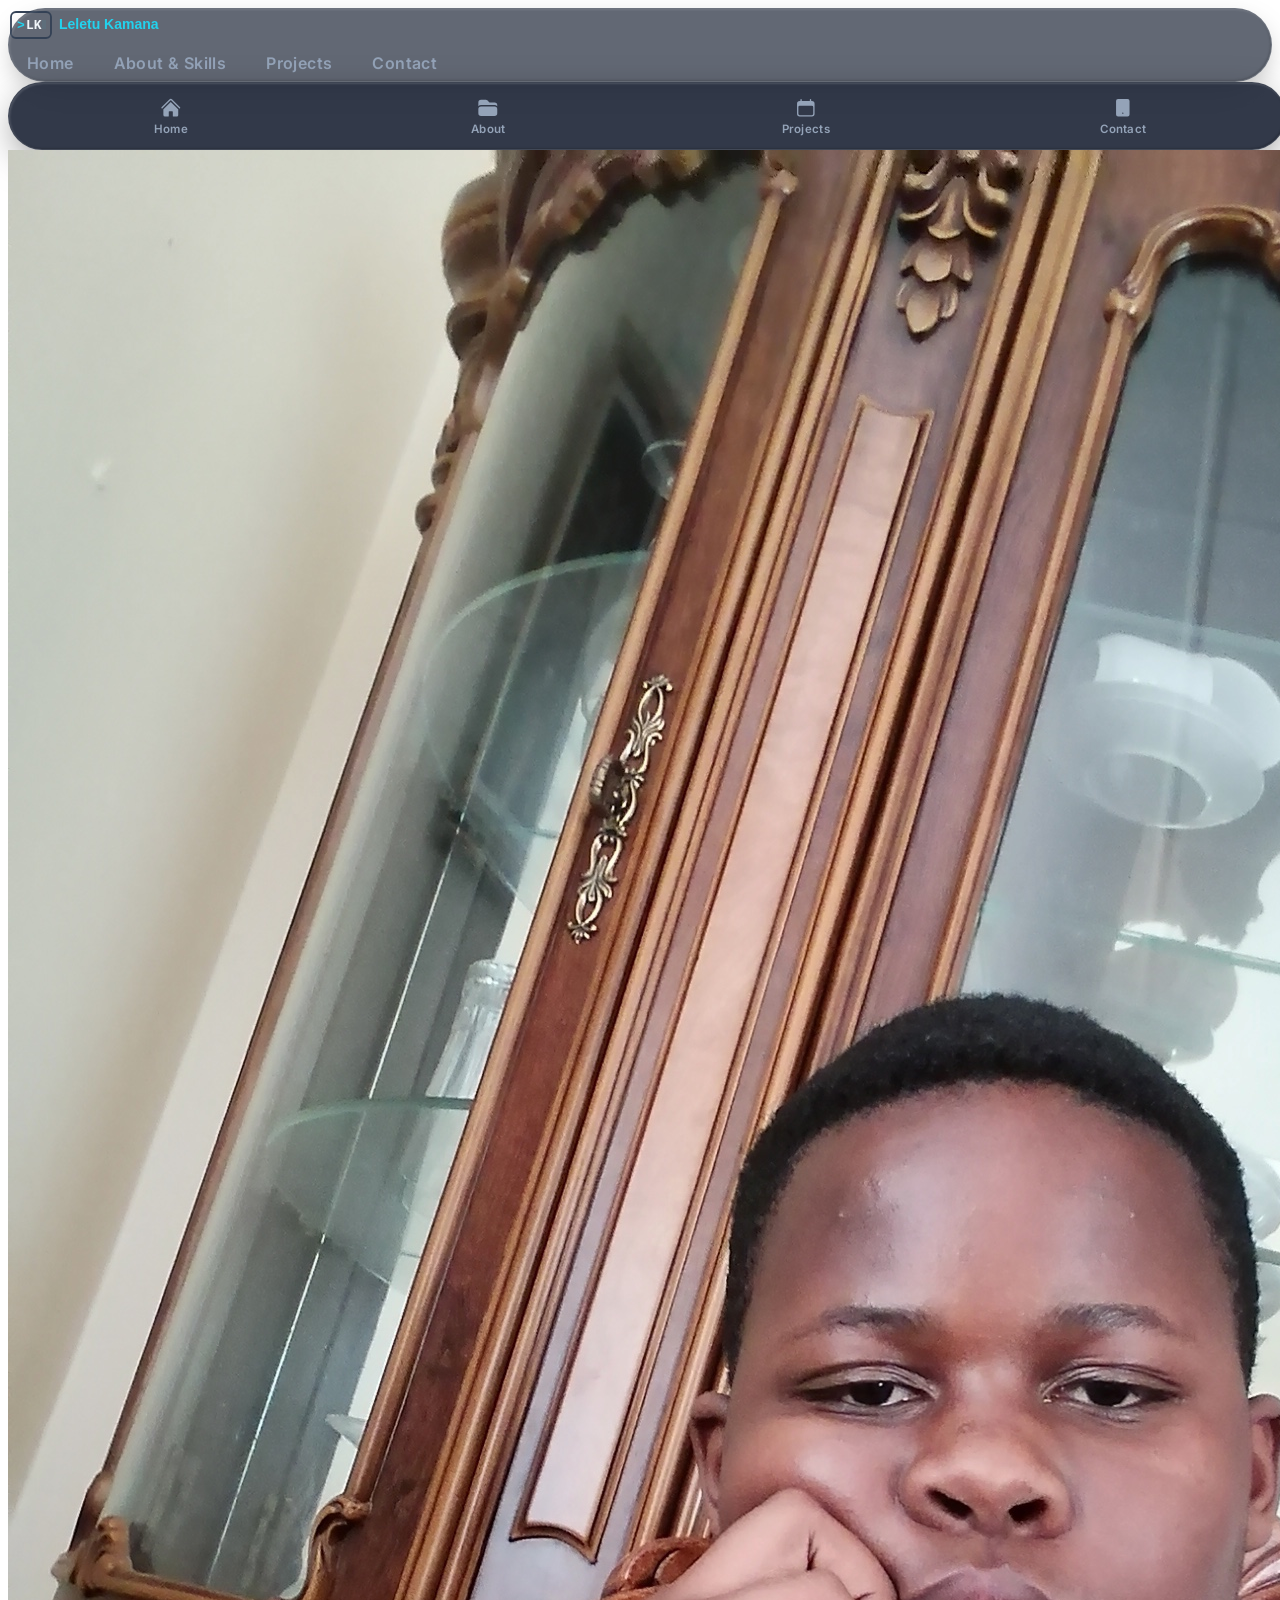
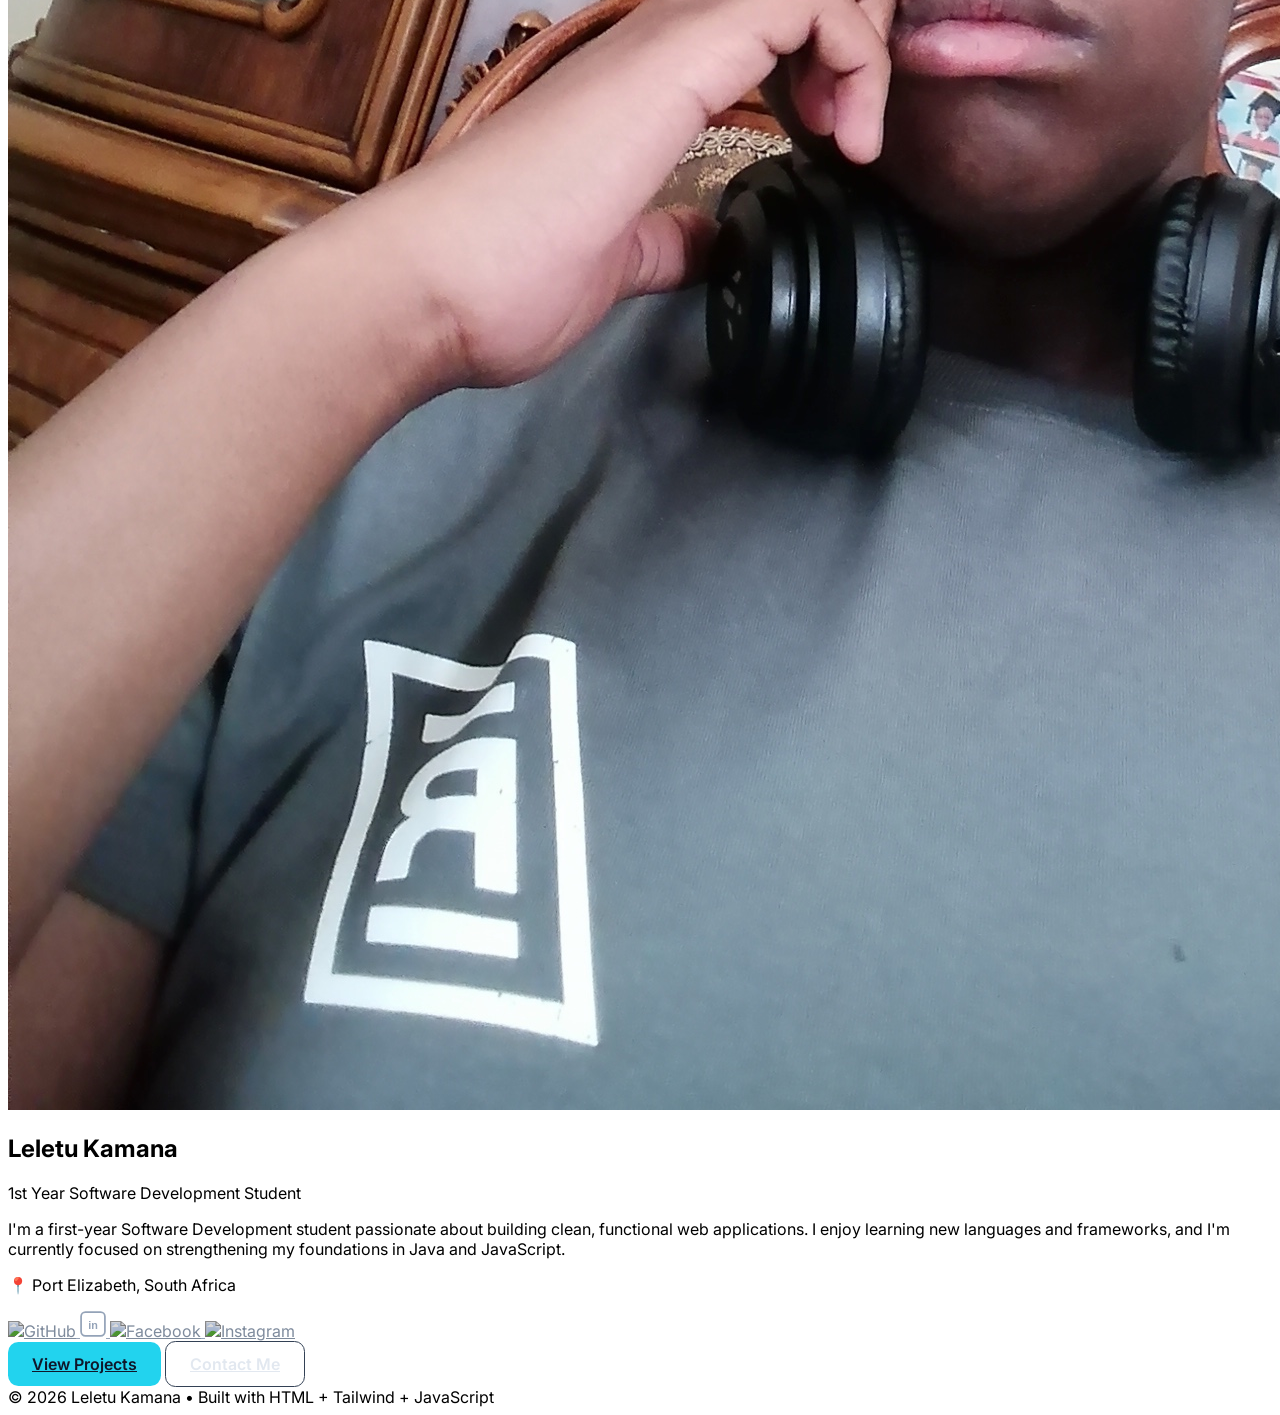
==== index.html @ 71481769 "Update index.html" ====
<!DOCTYPE html>
<html lang="en">
<head>
  <meta charset="UTF-8" />
  <meta name="viewport" content="width=device-width, initial-scale=1.0" />

  <title>Leletu Kamana | Software Development Student Portfolio</title>
  <meta name="description" content="1st Year Software Development Student Portfolio - Leletu Kamana" />

  <!-- Canonical URL: tells Google "this is the official address for this
       exact page" - helps avoid duplicate-content confusion. -->
  <link rel="canonical" href="https://leletu-kamana.github.io/" />

  <!-- Open Graph tags for social sharing -->
  <meta property="og:title" content="Leletu Kamana | Software Developer Portfolio" />
  <meta property="og:description" content="1st Year Software Development Student Portfolio" />
  <meta property="og:image" content="https://leletu-kamana.github.io/leletu-kamana.jpg" />
  <meta property="og:type" content="website" />
  <meta property="og:url" content="https://leletu-kamana.github.io/" />

  <!-- Favicon placeholder - replace favicon.ico with your own later -->
  <link rel="icon" href="favicon.ico" />

  <!-- TailwindCSS via CDN (no install needed) -->
  <script src="https://cdn.tailwindcss.com"></script>

  <!-- Inter font -->
  <link rel="preconnect" href="https://fonts.googleapis.com" />
  <link href="https://fonts.googleapis.com/css2?family=Inter:wght@300;400;500;600;700;800&display=swap" rel="stylesheet" />

  <!-- Our custom styles (shared by every page) -->
  <link rel="stylesheet" href="css/style.css" />

  <!-- Lucide icons -->
  <script src="https://unpkg.com/lucide@latest"></script>

  <meta name="google-site-verification" content="di4kLr7p6lnsq7pWPac5IblIaONzTPNySdib4Xm5D6w" />

  <meta name="msvalidate.01" content="2e6bb279ec244bf385a9f2c2579007b3"/>

  <link rel="icon" type="image/svg+xml" href="data:image/svg+xml,%3Csvg xmlns='http://www.w3.org/2000/svg' viewBox='0 0 32 32'%3E%3Crect width='32' height='32' rx='5' fill='%230f0f19' stroke='url(%23grad)' stroke-width='2'/%3E%3Cdefs%3E%3ClinearGradient id='grad' x1='0%25' y1='0%25' x2='100%25' y2='100%25'%3E%3Cstop offset='0%25' stop-color='%2300f3ff'/%3E%3Cstop offset='100%25' stop-color='%23bd00ff'/%3E%3C/linearGradient%3E%3C/defs%3E%3Ccircle cx='5' cy='5' r='1.5' fill='%23ff5f56'/%3E%3Ccircle cx='9' cy='5' r='1.5' fill='%23ffbd2e'/%3E%3Ccircle cx='13' cy='5' r='1.5' fill='%2327c93f'/%3E%3Ctext x='4' y='22' fill='%2300f3ff' font-family='monospace' font-size='12' font-weight='bold'%3E&gt;%3C/text%3E%3Ctext x='12' y='22' fill='url(%23grad)' font-family='monospace' font-size='12' font-weight='bold'%3ELK%3C/text%3E%3C/svg%3E">

  <!-- 2. This changes "GitHub" to your actual Site Name in search results -->
  <meta property="og:site_name" content="Leletu Kamana">
  <script type="application/ld+json">
  {
    "@context": "https://schema.org",
    "@type": "WebSite",
    "name": "Leletu Kamana",
    "url": "https://leletu-kamana.github.io/"
  }
  </script>

  <!-- 3. Favicon for Google Search Results (Must be a physical square image) -->
  <link rel="icon" href="favicon.png" type="image/png" sizes="32x32">
  <link rel="apple-touch-icon" href="favicon.png">
  
</head>

<body class="bg-slate-950 text-slate-100">

  <!-- ============ NAVBAR ============ -->
  <!-- This same navbar block is copy-pasted at the top of every page.
       The "active" class just adds a cyan underline to show which
       page you're currently on - update it manually per file. -->
  <!-- Main Desktop Top Navigation Bar Wrapper (Floating overlay, only acts on Desktops/TVs) -->
    <nav class="fixed top-4 left-1/2 -translate-x-1/2 w-[calc(100%-48px)] max-w-6xl z-50 md:block hidden">
      <header class="w-full">
        <div class="glass-desktop-dock px-8 py-3 flex justify-between items-center">
          
          <a href="index.html" class="flex items-center hover:opacity-90 transition-opacity">
            <svg viewBox="0 0 170 32" width="170" height="32" role="img" aria-label="Leletu Kamana logo">
              <rect x="2" y="3" width="40" height="26" rx="5" fill="none" stroke="#334155" stroke-width="1.8" />
              <text x="8" y="20" font-family="Courier New, monospace" font-size="13" font-weight="700" fill="#22d3ee">&gt;</text>
              <text x="17" y="20" font-family="Courier New, monospace" font-size="13" font-weight="700" fill="#f1f5f9">LK</text>
              <rect x="33" y="11" width="4" height="9" fill="#22d3ee">
                <animate attributeName="opacity" values="1;0;1" dur="1.2s" repeatCount="indefinite" />
              </rect>
              <text x="50" y="20" font-family="Arial, Helvetica, sans-serif" font-size="14" font-weight="700" fill="#22d3ee">Leletu Kamana</text>
            </svg>
          </a>

          <div class="flex gap-2 text-sm">
            <a href="index.html" class="nav-desk-item ${window.location.pathname.endsWith('index.html') || window.location.pathname === '/' ? 'active' : ''}">
              <span>Home</span>
            </a>
            <a href="about.html" class="nav-desk-item ${window.location.pathname.endsWith('about.html') ? 'active' : ''}">
              <span>About &amp; Skills</span>
            </a>
            <a href="projects.html" class="nav-desk-item ${window.location.pathname.endsWith('projects.html') ? 'active' : ''}">
              <span>Projects</span>
            </a>
            <a href="contact.html" class="nav-desk-item ${window.location.pathname.endsWith('contact.html') ? 'active' : ''}">
              <span>Contact</span>
            </a>
          </div>

        </div>
      </header>
    </nav>

    <!-- REMOVED: The spacer buffer div is removed entirely so your content naturally flows up beneath the floating bars -->

    <!-- Independent Floating Glass Mobile Dock (Fixed bottom placement over layout content, purely visible on mobile viewports) -->
    <div class="md:hidden fixed bottom-4 left-1/2 -translate-x-1/2 w-[calc(100%-32px)] max-w-[520px] z-50">
      <div class="glass-menu-dock w-full">
        <a href="index.html" class="nav-dock-item ${window.location.pathname.endsWith('index.html') || window.location.pathname === '/' ? 'active' : ''}">
          <svg xmlns="http://www.w3.org/2000/svg" viewBox="0 0 24 24" fill="currentColor">
            <path d="M11.47 3.841a.75.75 0 0 1 1.06 0l8.69 8.69a.75.75 0 1 0 1.06-1.061l-8.689-8.69a2.25 2.25 0 0 0-3.182 0l-8.69 8.69a.75.75 0 1 0 1.061 1.06l8.69-8.689Z"></path>
            <path d="m12 5.432 8.159 8.159c.03.03.06.058.091.086v6.198c0 1.035-.84 1.875-1.875 1.875H15a.75.75 0 0 1-.75-.75v-4.5a.75.75 0 0 0-.75-.75h-3a.75.75 0 0 0-.75.75V21a.75.75 0 0 1-.75.75H5.625a1.875 1.875 0 0 1-1.875-1.875v-6.198a2.29 2.29 0 0 0 .091-.086L12 5.432Z"></path>
          </svg>
          <span>Home</span>
        </a>
        
        <a href="about.html" class="nav-dock-item ${window.location.pathname.endsWith('about.html') ? 'active' : ''}">
          <svg xmlns="http://www.w3.org/2000/svg" viewBox="0 0 24 24" fill="currentColor">
            <path d="M19.5 21a3 3 0 0 0 3-3v-4.5a3 3 0 0 0-3-3h-15a3 3 0 0 0-3 3V18a3 3 0 0 0 3 3h15ZM1.5 10.146V6a3 3 0 0 1 3-3h5.379a2.25 2.25 0 0 1 1.59.659l2.122 2.121c.14.141.331.22.53.22H19.5a3 3 0 0 1 3 3v1.146A4.483 4.483 0 0 0 19.5 9h-15a4.483 4.483 0 0 0-3 1.146Z"></path>
          </svg>
          <span>About</span>
        </a>

        <a href="projects.html" class="nav-dock-item ${window.location.pathname.endsWith('projects.html') ? 'active' : ''}">
          <svg xmlns="http://www.w3.org/2000/svg" viewBox="0 0 24 24" fill="currentColor">
            <path fill-rule="evenodd" d="M6.75 2.25A.75.75 0 0 1 7.5 3v1.5h9V3A.75.75 0 0 1 18 3v1.5h.75a3 3 0 0 1 3 3v11.25a3 3 0 0 1-3 3H5.25a3 3 0 0 1-3-3V7.5a3 3 0 0 1 3-3H6V3a.75.75 0 0 1 .75-.75Zm13.5 9a1.5 1.5 0 0 0-1.5-1.5H5.25a1.5 1.5 0 0 0-1.5 1.5v7.5a1.5 1.5 0 0 0 1.5 1.5h13.5a1.5 1.5 0 0 0 1.5-1.5v-7.5Z" clip-rule="evenodd"></path>
          </svg>
          <span>Projects</span>
        </a>

        <a href="contact.html" class="nav-dock-item ${window.location.pathname.endsWith('contact.html') ? 'active' : ''}">
          <svg xmlns="http://www.w3.org/2000/svg" viewBox="0 0 24 24" fill="currentColor">
            <path fill-rule="evenodd" d="M6.75 2.25A2.25 2.25 0 0 0 4.5 4.5v15A2.25 2.25 0 0 0 6.75 21.75h10.5A2.25 2.25 0 0 0 19.5 19.5v-15A2.25 2.25 0 0 0 17.25 2.25H6.75ZM12 18.75a.75.75 0 1 1 0-1.5.75.75 0 0 1 0 1.5Z" clip-rule="evenodd"></path>
          </svg>
          <span>Contact</span>
        </a>
      </div>
    </div>

  <!-- ============ HERO SECTION ============ -->
  <!-- Side-by-side layout: photo on one side, text on the other.
       On mobile (small screens) it stacks automatically because
       of "flex-col md:flex-row" below. -->
  <section class="min-h-screen flex items-center justify-center px-6 pt-24 fade-in">
    <div class="max-w-4xl flex flex-col md:flex-row items-center gap-10">

      <!-- Left side: photo -->
      <div class="flex-shrink-0">
        <img
          src="assets/leletu-kamana.jpg"
          alt="Photo of Leletu Kamana"
          class="w-40 h-40 md:w-52 md:h-52 rounded-full border-4 border-cyan-500 object-cover shadow-lg shadow-cyan-500/20"
        />
      </div>

      <!-- Right side: name, bio, socials -->
      <div class="text-center md:text-left">

        <h1 class="text-4xl md:text-5xl font-extrabold">
          Leletu Kamana
        </h1>

        <p class="text-cyan-400 text-lg md:text-xl mt-3 font-medium">
          1st Year Software Development Student
        </p>

        <!-- Replace this paragraph with your own 2-3 line bio -->
        <p class="text-slate-300 mt-5 leading-relaxed max-w-md">
          I'm a first-year Software
          Development student passionate about building clean, functional web
          applications. I enjoy learning new languages and frameworks, and I'm
          currently focused on strengthening my foundations in Java and JavaScript.
        </p>

        <p class="text-slate-500 mt-4 text-sm">
          📍  Port Elizabeth, South Africa
        </p>

        <!-- ============ SOCIAL LINKS ============ -->
        <div class="flex justify-center md:justify-start gap-6 mt-6">

           
          <a href="https://github.com/leletu-kamana" target="_blank" rel="noopener noreferrer" class="social-icon" aria-label="GitHub">
            <img src="https://cdn.simpleicons.org/github/94a3b8" alt="GitHub" width="26" height="26" />
          </a>
 
           <a href="https://www.linkedin.com/in/leletu-kamana-1a22b8416" target="_blank" rel="noopener noreferrer" class="social-icon" aria-label="LinkedIn">
            <svg width="26" height="26" viewBox="0 0 24 24" fill="none" xmlns="http://www.w3.org/2000/svg">
              <rect x="1" y="1" width="22" height="22" rx="4" stroke="currentColor" stroke-width="1.6" />
              <text x="12" y="16.5" text-anchor="middle" font-family="Arial, sans-serif" font-size="10" font-weight="700" fill="currentColor">in</text>
            </svg>
          </a>
 
          <a href="https://www.facebook.com/lelethu.kamana" target="_blank" rel="noopener noreferrer" class="social-icon" aria-label="Facebook">
            <img src="https://cdn.simpleicons.org/facebook/94a3b8" alt="Facebook" width="26" height="26" />
          </a>
 
          <a href="https://www.instagram.com/l_kman_26" target="_blank" rel="noopener noreferrer" class="social-icon" aria-label="Instagram">
            <img src="https://cdn.simpleicons.org/instagram/94a3b8" alt="Instagram" width="26" height="26" />
          </a>
  
          <a href="mailto:st10514888@rcconnect.edu.za" class="social-icon" aria-label="Email">
            <i data-lucide="mail"></i>
          </a>

        </div>

        <!-- Quick links to the other pages -->
        <div class="flex justify-center md:justify-start gap-4 mt-8">
          <a href="projects.html" class="btn-primary">View Projects</a>
          <a href="contact.html" class="btn-secondary">Contact Me</a>
        </div>

      </div>
    </div>
  </section>

  <!-- ============ FOOTER ============ -->
  <footer class="text-center py-8 border-t border-slate-800 text-slate-500 text-sm">
    © <span id="year"></span> Leletu Kamana • Built with HTML + Tailwind + JavaScript
  </footer>

  <!-- Icon rendering (lucide.createIcons) now happens automatically
       inside script.js, so no extra script tag is needed here. -->
  <script src="js/script.js"></script>

</body>
</html>
---- css/style.css ----
/* ===========================================
   Global setup
   =========================================== */
html {
  scroll-behavior: smooth;
}

body {
  font-family: 'Inter', sans-serif;
}

/* ===========================================
   Fade-in animation
   Sections start slightly hidden, then JS adds
   the "visible" class when they scroll into view
   =========================================== */
.fade-in {
  opacity: 0;
  transform: translateY(20px);
  transition: opacity 0.6s ease-out, transform 0.6s ease-out;
}

.fade-in.visible {
  opacity: 1;
  transform: translateY(0);
}

/* ===========================================
   Navbar links
   "active" is added manually on whichever page
   you're currently viewing, to show a cyan underline.
   =========================================== */
.nav-link {
  position: relative;
  padding-bottom: 0.25rem;
  transition: color 0.2s ease;
}

.nav-link:hover {
  color: #22d3ee; /* cyan-400 */
}

.nav-link.active {
  color: #22d3ee;
  border-bottom: 2px solid #22d3ee;
}

/* ===========================================
   Social icons in the hero section
   =========================================== */
.social-icon {
  color: #94a3b8; /* slate-400 */
  transition: color 0.2s ease, transform 0.2s ease;
}

.social-icon svg {
  width: 26px;
  height: 26px;
}

/* The brand icons (GitHub, LinkedIn, Facebook, Instagram) are now plain
   <img> tags pointing at simpleicons.org, since Lucide removed all brand
   logos in its 1.0 release. <img> tags can't be recolored with the CSS
   "color" property the way text or inline SVG can, so this brightness
   filter is what creates the hover effect for those four icons instead. */
.social-icon img {
  filter: brightness(0.85);
  transition: filter 0.2s ease, transform 0.2s ease;
}

.social-icon:hover img {
  filter: brightness(1.4);
}

.social-icon:hover {
  color: #22d3ee;
  transform: translateY(-3px);
}

/* Custom Spring Animation Timing Engine Variables */
:root {
  --ease-spring: cubic-bezier(0.68, -0.6, 0.32, 1.6);
  --glass-border: rgba(255, 255, 255, 0.08);
}

/* ===========================================
   Reusable buttons & Navigation Elements
   =========================================== */
#mobile-menu-btn svg {
  width: 26px;
  height: 26px;
}

.btn-primary {
  display: inline-block;
  background: #22d3ee;
  color: #0f172a;
  font-weight: 600;
  padding: 0.75rem 1.5rem;
  border-radius: 0.65rem;
  transition: background 0.2s ease;
  text-align: center;
}

.btn-primary:hover {
  background: #06b6d4;
}

.btn-secondary {
  display: inline-block;
  background: transparent;
  border: 1px solid #334155;
  color: #e2e8f0;
  font-weight: 600;
  padding: 0.75rem 1.5rem;
  border-radius: 0.65rem;
  transition: border-color 0.2s ease, color 0.2s ease;
  text-align: center;
}

.btn-secondary:hover {
  border-color: #22d3ee;
  color: #22d3ee;
}

/* Glass Dock Main Layout Wrapper Container */
/* Glass Dock Main Layout Wrapper Container */
.glass-menu-dock {
  width: 100%;
  backdrop-filter: blur(16px) saturate(180%);
  -webkit-backdrop-filter: blur(16px) saturate(180%);
  background: rgba(15, 23, 42, 0.85); /* Slightly boosted background opacity for clear text visibility over elements */
  border: 1px solid var(--glass-border);
  box-shadow: 0 12px 40px -10px rgba(0, 0, 0, 0.6);
  padding: 6px;
  border-radius: 99rem;
  display: flex;
  justify-content: center;
  gap: 6px;
  position: relative;
}

/* Internal Inner Light Glow Masking Layer */
.glass-menu-dock::after {
  content: "";
  position: absolute;
  inset: 0;
  border-radius: inherit;
  box-shadow: 
    inset 1px 1px 2px rgba(255, 255, 255, 0.15),
    inset -1px -1px 2px rgba(0, 0, 0, 0.2);
  pointer-events: none;
  z-index: 1;
}

/* Nav Anchors Inside the Dock */
.nav-dock-item {
  display: flex;
  flex-direction: column;
  align-items: center;
  flex: 1 1 0;
  min-width: 0;
  color: #94a3b8; /* Tailwind slate-400 */
  text-decoration: none;
  padding: 8px 4px;
  border-radius: 999rem;
  -webkit-tap-highlight-color: transparent;
  transition:
    background 0.25s var(--ease-spring),
    color 0.25s var(--ease-spring),
    transform 0.25s var(--ease-spring);
}

/* Interactive Hover States */
.nav-dock-item:hover {
  background-color: rgba(34, 211, 238, 0.12); /* Subtle cyan tint overlay */
  color: #22d3ee; /* Cyan-400 text response */
  transform: translateY(-2px) rotate(2.2deg);
}

.nav-dock-item svg {
  width: 1.35rem;
  height: 1.35rem;
  transition: transform 0.2s cubic-bezier(0.175, 0.885, 0.32, 1.275);
}

.nav-dock-item:hover svg {
  transform: scale(1.1);
}

.nav-dock-item span {
  font-size: 0.72rem;
  font-weight: 600;
  line-height: 1;
  margin-top: 5px;
  letter-spacing: 0.025em;
}

/* Active Page Identifier Highlight Mode */
.nav-dock-item.active {
  background: rgba(34, 211, 238, 0.2);
  color: #22d3ee;
}

/* Click Compress Micro-Interaction */
.nav-dock-item:active {
  transform: scale(0.95);
}

/* =========================================================
   GLASS DESKTOP DOCK INTERACTION STRUCTURAL SYNTAX
   ========================================================= */

/* Main Full Width Desktop Glass Bar Row Frame Grid */
.glass-desktop-dock {
  backdrop-filter: blur(16px) saturate(180%);
  -webkit-backdrop-filter: blur(16px) saturate(180%);
  background: rgba(15, 23, 42, 0.65); /* Keeps strict system aesthetic consistency with slate dark palette */
  border: 1px solid var(--glass-border);
  box-shadow: 0 10px 30px -10px rgba(0, 0, 0, 0.4);
  border-radius: 99rem;
  position: relative;
}

/* Internal Inner Light Glow Masking Structural Overlay */
.glass-desktop-dock::after {
  content: "";
  position: absolute;
  inset: 0;
  border-radius: inherit;
  box-shadow: 
    inset 1px 1px 2px rgba(255, 255, 255, 0.12),
    inset -1px -1px 2px rgba(0, 0, 0, 0.15);
  pointer-events: none;
  z-index: 1;
}

/* Nav Item Anchors Shared Spring Curves Styling Configuration */
.nav-desk-item {
  display: inline-block;
  color: #94a3b8; /* Tailwind slate-400 core text code */
  text-decoration: none;
  padding: 8px 18px;
  border-radius: 999rem;
  font-weight: 600;
  letter-spacing: 0.025em;
  transition:
    background 0.25s var(--ease-spring),
    color 0.25s var(--ease-spring),
    transform 0.25s var(--ease-spring);
}

/* Hover Physics Micro-Animations Tracking State Modifications */
.nav-desk-item:hover {
  background-color: rgba(34, 211, 238, 0.12); /* Cyan tinted backplate bloom drop */
  color: #22d3ee; /* Switches typography explicitly to cyan-400 */
  transform: translateY(-1px) rotate(1.5deg); /* Scaled corporate structural signature shift */
}

/* Active Highlight Filter Pipeline */
.nav-desk-item.active {
  background: rgba(34, 211, 238, 0.2);
  color: #22d3ee;
  box-shadow: inset 0 1px 2px rgba(255, 255, 255, 0.05);
}

/* Click Compress Response Matrix Trigger */
.nav-desk-item:active {
  transform: scale(0.97);
}
/* ===========================================
   About / Skills cards
   =========================================== */
.card {
  background: #1e293b; /* slate-800 */
  border: 1px solid #334155; /* slate-700 */
  padding: 1.75rem;
  border-radius: 1rem;
  transition: transform 0.25s ease, border-color 0.25s ease;
}

.card:hover {
  transform: translateY(-6px);
  border-color: #22d3ee;
}

.card h3 {
  color: #22d3ee;
  font-size: 1.2rem;
  font-weight: 600;
  margin-bottom: 0.9rem;
}

/* ===========================================
   GitHub repo cards (created dynamically in script.js)
   =========================================== */
.repo-card {
  background: #1e293b;
  border: 1px solid #334155;
  padding: 1.5rem;
  border-radius: 1rem;
  display: flex;
  flex-direction: column;
  transition: transform 0.25s ease, border-color 0.25s ease;
}

.repo-card:hover {
  transform: translateY(-6px);
  border-color: #22d3ee;
}

.repo-card h3 {
  color: #22d3ee;
  font-size: 1.15rem;
  font-weight: 600;
}

.repo-card .repo-desc {
  color: #cbd5e1; /* slate-300 */
  font-size: 0.92rem;
  margin-top: 0.6rem;
  flex-grow: 1;
}

.repo-card .repo-meta {
  color: #94a3b8; /* slate-400 */
  font-size: 0.85rem;
  margin-top: 1rem;
}

.repo-buttons {
  margin-top: 1.2rem;
  display: flex;
  gap: 0.6rem;
}

.repo-buttons a {
  font-size: 0.85rem;
  font-weight: 500;
  padding: 0.5rem 0.9rem;
  border-radius: 0.5rem;
  text-align: center;
  flex: 1;
  transition: background 0.2s ease;
}

.btn-demo {
  background: #22d3ee;
  color: #0f172a;
}

.btn-demo:hover {
  background: #06b6d4;
}

.btn-code {
  background: #334155;
  color: #e2e8f0;
}

.btn-code:hover {
  background: #475569;
}

/* ===========================================
   Loading skeleton cards (shown while GitHub
   API request is in progress)
   =========================================== */
.skeleton-card {
  background: #1e293b;
  border-radius: 1rem;
  height: 220px;
  position: relative;
  overflow: hidden;
}

.skeleton-card::after {
  content: "";
  position: absolute;
  top: 0;
  left: -150%;
  width: 150%;
  height: 100%;
  background: linear-gradient(
    90deg,
    transparent,
    rgba(148, 163, 184, 0.15),
    transparent
  );
  animation: shimmer 1.4s infinite;
}

@keyframes shimmer {
  100% {
    left: 150%;
  }
}

/* ===========================================
   Contact form fields
   =========================================== */
.input-field {
  width: 100%;
  background: #1e293b;
  border: 1px solid #334155;
  padding: 0.85rem 1rem;
  border-radius: 0.65rem;
  color: #e2e8f0;
  outline: none;
  transition: border-color 0.2s ease;
}

.input-field:focus {
  border-color: #22d3ee;
}

.input-field::placeholder {
  color: #64748b;
}
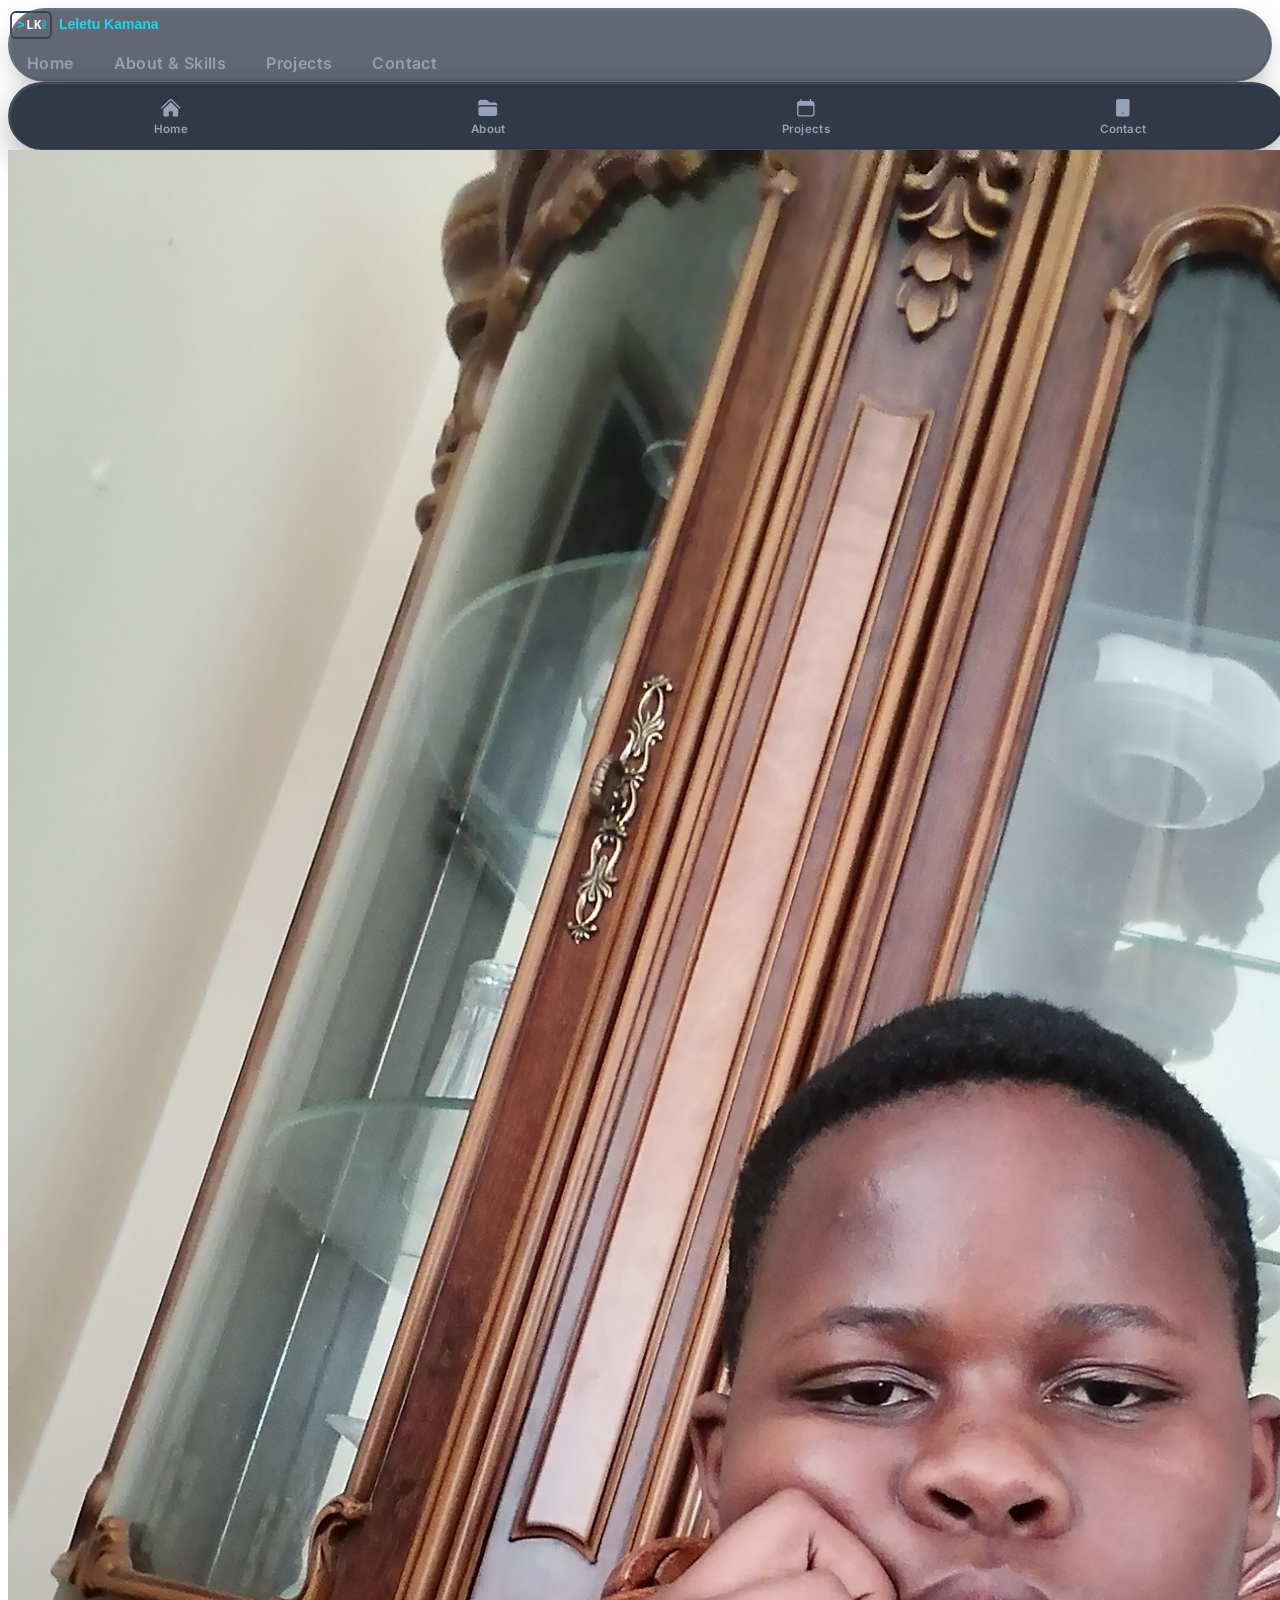
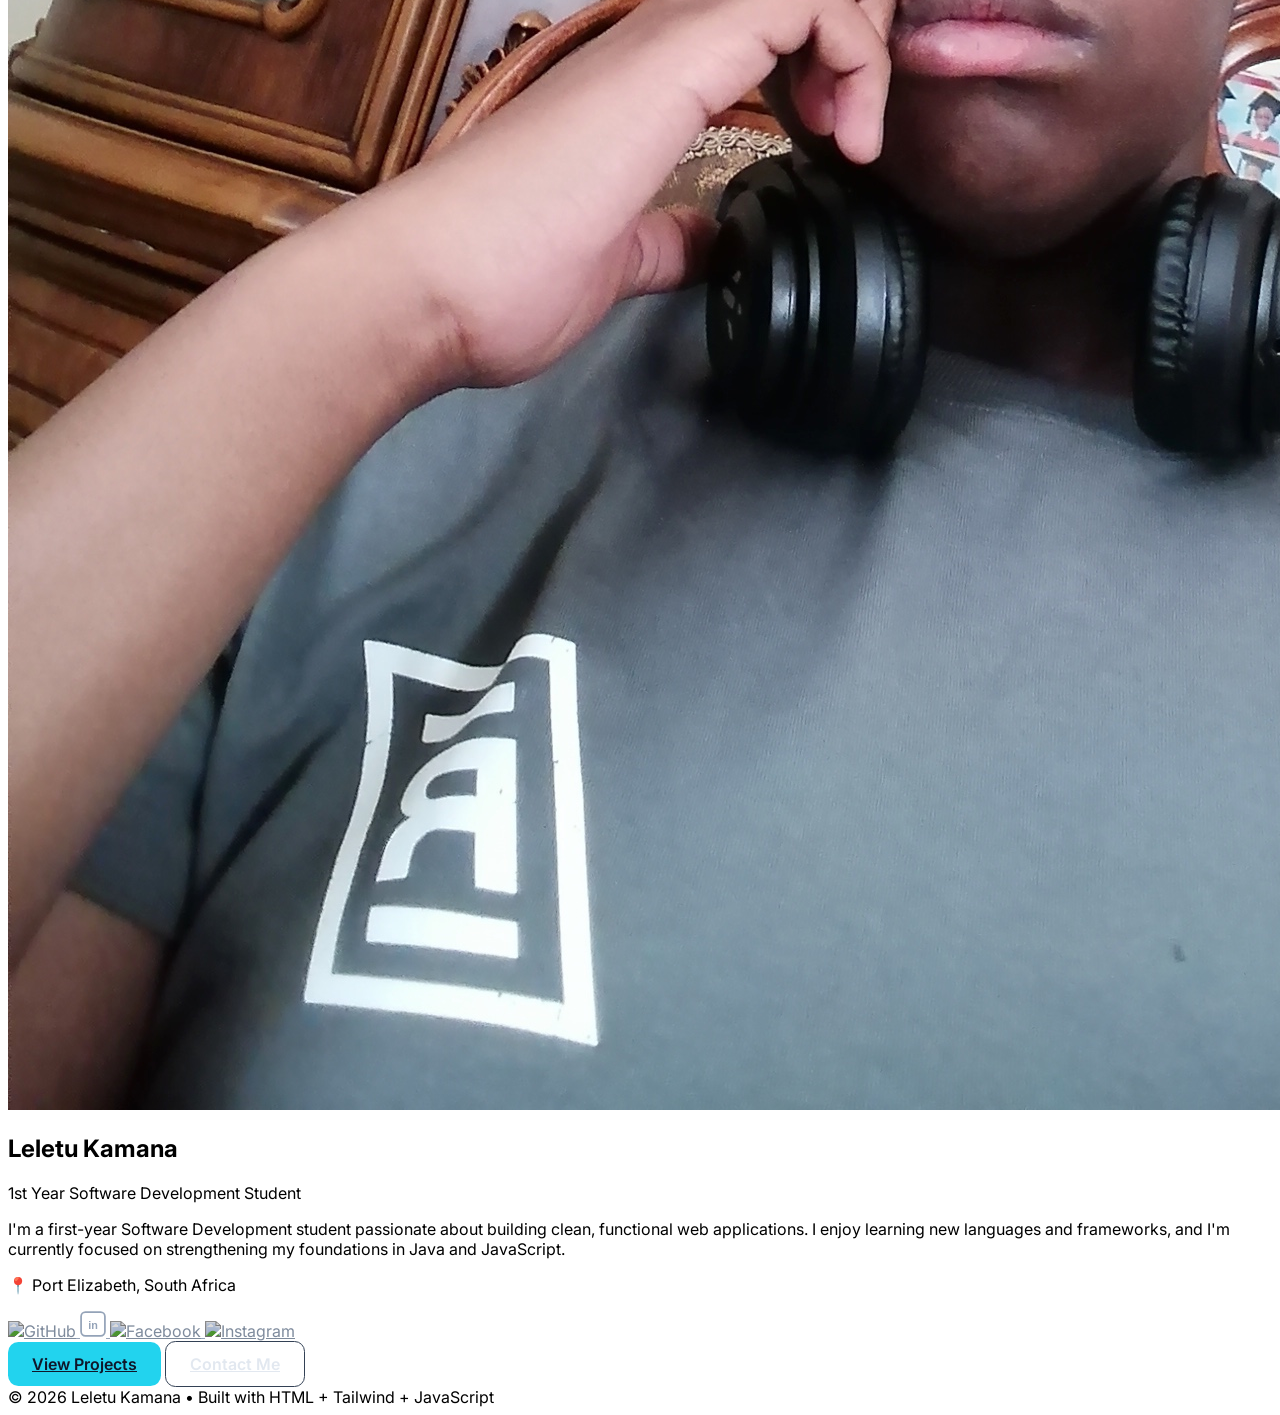
==== commit c24a08e7: "Update index.html" ====
--- a/index.html
+++ b/index.html
@@ -97,7 +97,6 @@
 
         </div>
       </header>
-    </nav>
 
     <!-- REMOVED: The spacer buffer div is removed entirely so your content naturally flows up beneath the floating bars -->
 
@@ -134,7 +133,7 @@
         </a>
       </div>
     </div>
-
+  </nav>
   <!-- ============ HERO SECTION ============ -->
   <!-- Side-by-side layout: photo on one side, text on the other.
        On mobile (small screens) it stacks automatically because
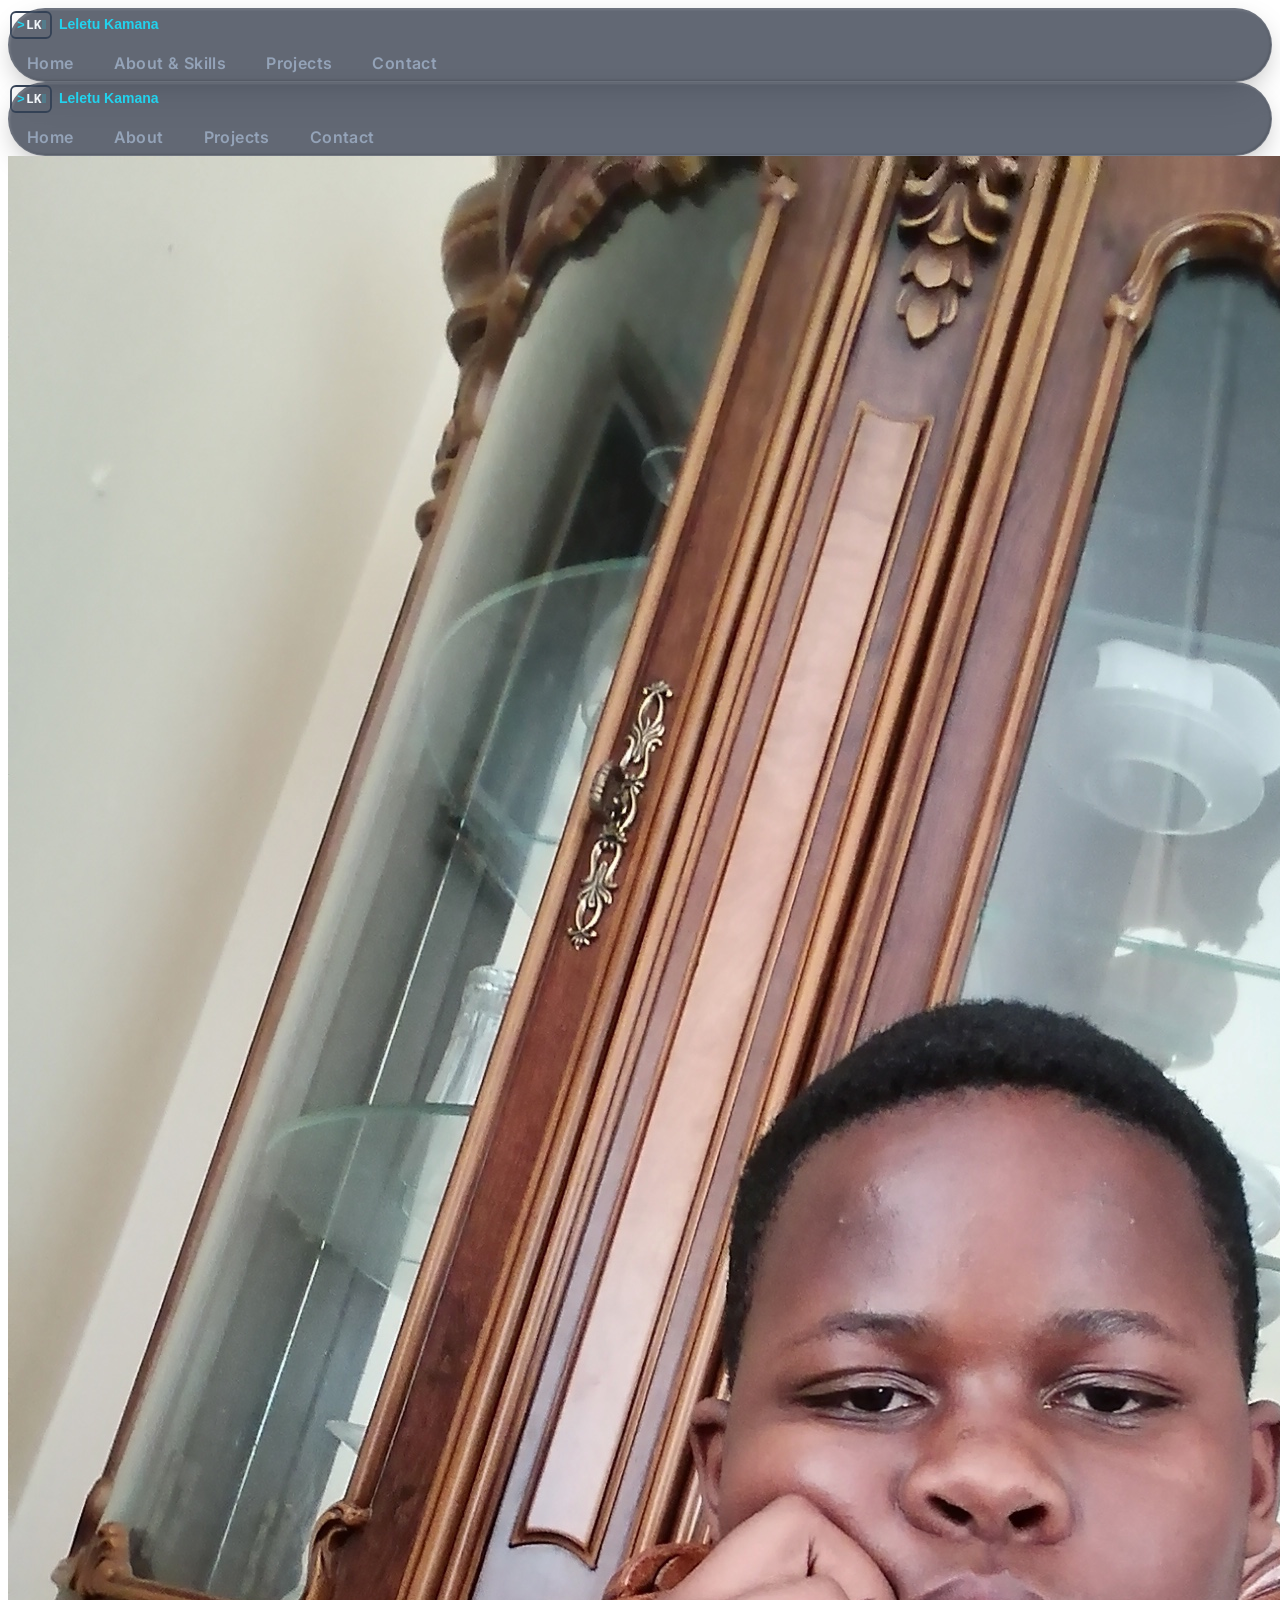
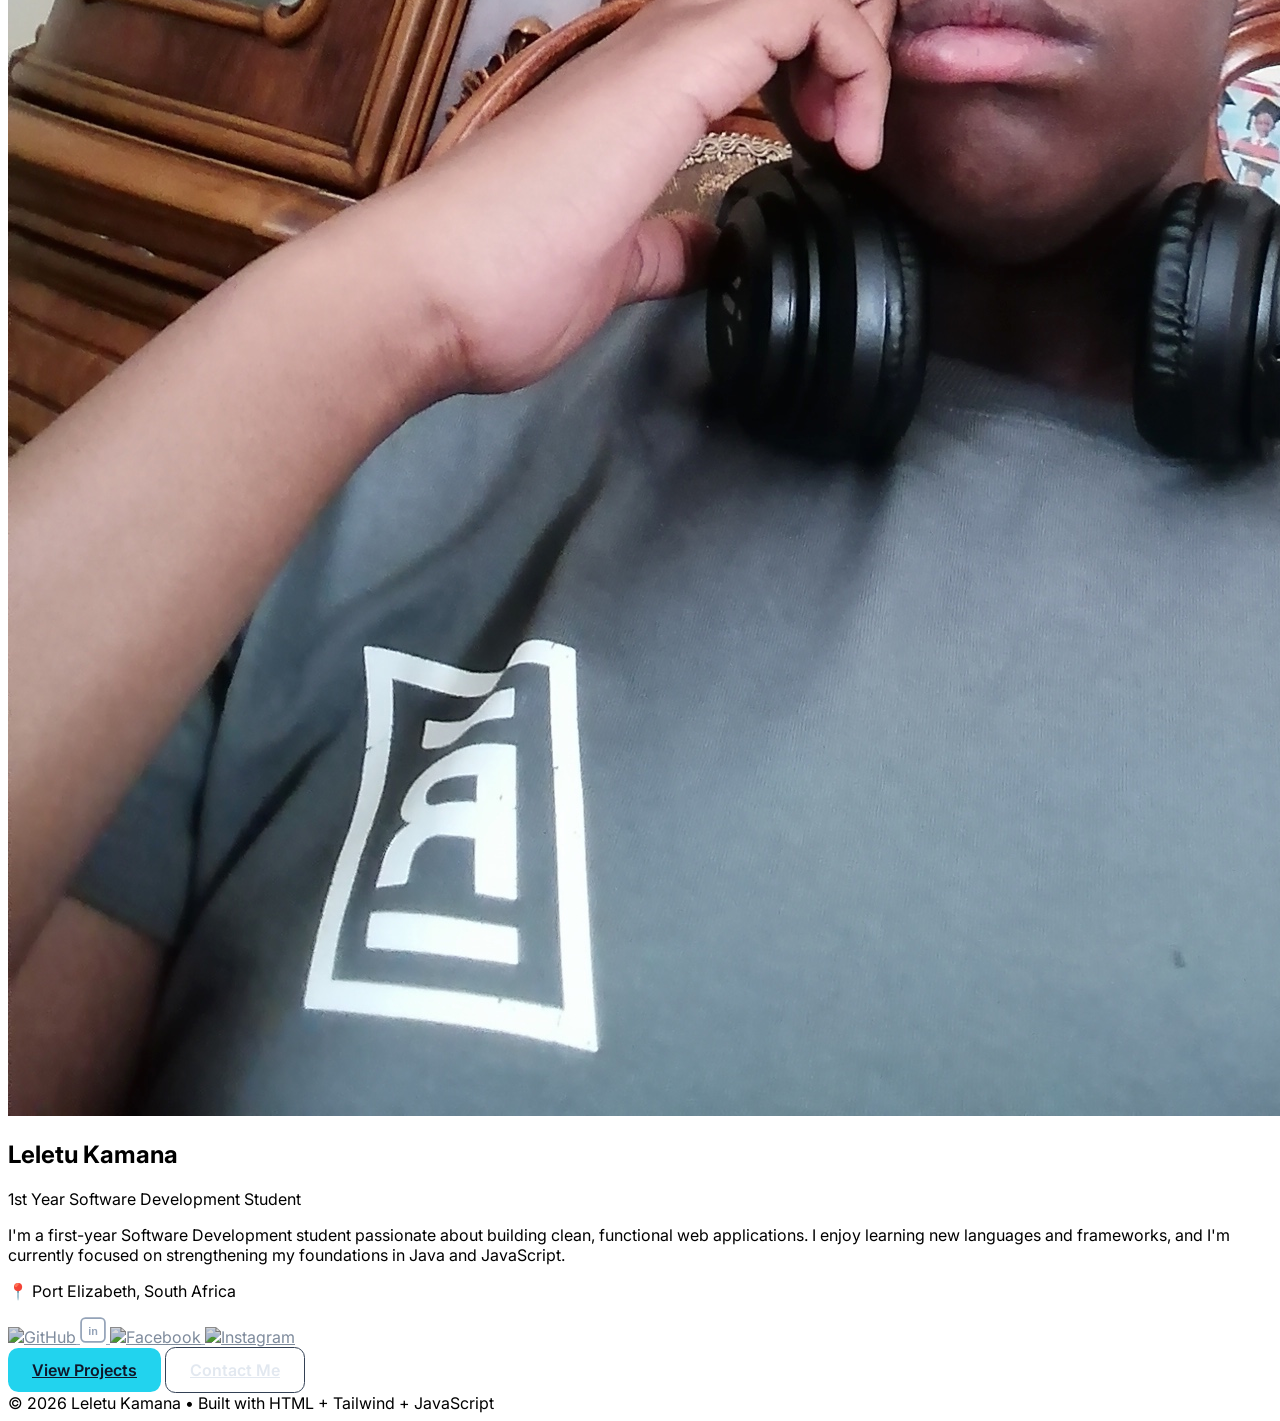
==== commit 8c47660d: "Update index.html" ====
--- a/index.html
+++ b/index.html
@@ -97,43 +97,47 @@
 
         </div>
       </header>
-
-    <!-- REMOVED: The spacer buffer div is removed entirely so your content naturally flows up beneath the floating bars -->
-
-    <!-- Independent Floating Glass Mobile Dock (Fixed bottom placement over layout content, purely visible on mobile viewports) -->
-    <div class="md:hidden fixed bottom-4 left-1/2 -translate-x-1/2 w-[calc(100%-32px)] max-w-[520px] z-50">
-      <div class="glass-menu-dock w-full">
-        <a href="index.html" class="nav-dock-item ${window.location.pathname.endsWith('index.html') || window.location.pathname === '/' ? 'active' : ''}">
-          <svg xmlns="http://www.w3.org/2000/svg" viewBox="0 0 24 24" fill="currentColor">
-            <path d="M11.47 3.841a.75.75 0 0 1 1.06 0l8.69 8.69a.75.75 0 1 0 1.06-1.061l-8.689-8.69a2.25 2.25 0 0 0-3.182 0l-8.69 8.69a.75.75 0 1 0 1.061 1.06l8.69-8.689Z"></path>
-            <path d="m12 5.432 8.159 8.159c.03.03.06.058.091.086v6.198c0 1.035-.84 1.875-1.875 1.875H15a.75.75 0 0 1-.75-.75v-4.5a.75.75 0 0 0-.75-.75h-3a.75.75 0 0 0-.75.75V21a.75.75 0 0 1-.75.75H5.625a1.875 1.875 0 0 1-1.875-1.875v-6.198a2.29 2.29 0 0 0 .091-.086L12 5.432Z"></path>
-          </svg>
-          <span>Home</span>
-        </a>
-        
-        <a href="about.html" class="nav-dock-item ${window.location.pathname.endsWith('about.html') ? 'active' : ''}">
-          <svg xmlns="http://www.w3.org/2000/svg" viewBox="0 0 24 24" fill="currentColor">
-            <path d="M19.5 21a3 3 0 0 0 3-3v-4.5a3 3 0 0 0-3-3h-15a3 3 0 0 0-3 3V18a3 3 0 0 0 3 3h15ZM1.5 10.146V6a3 3 0 0 1 3-3h5.379a2.25 2.25 0 0 1 1.59.659l2.122 2.121c.14.141.331.22.53.22H19.5a3 3 0 0 1 3 3v1.146A4.483 4.483 0 0 0 19.5 9h-15a4.483 4.483 0 0 0-3 1.146Z"></path>
-          </svg>
-          <span>About</span>
-        </a>
-
-        <a href="projects.html" class="nav-dock-item ${window.location.pathname.endsWith('projects.html') ? 'active' : ''}">
-          <svg xmlns="http://www.w3.org/2000/svg" viewBox="0 0 24 24" fill="currentColor">
-            <path fill-rule="evenodd" d="M6.75 2.25A.75.75 0 0 1 7.5 3v1.5h9V3A.75.75 0 0 1 18 3v1.5h.75a3 3 0 0 1 3 3v11.25a3 3 0 0 1-3 3H5.25a3 3 0 0 1-3-3V7.5a3 3 0 0 1 3-3H6V3a.75.75 0 0 1 .75-.75Zm13.5 9a1.5 1.5 0 0 0-1.5-1.5H5.25a1.5 1.5 0 0 0-1.5 1.5v7.5a1.5 1.5 0 0 0 1.5 1.5h13.5a1.5 1.5 0 0 0 1.5-1.5v-7.5Z" clip-rule="evenodd"></path>
-          </svg>
-          <span>Projects</span>
-        </a>
-
-        <a href="contact.html" class="nav-dock-item ${window.location.pathname.endsWith('contact.html') ? 'active' : ''}">
-          <svg xmlns="http://www.w3.org/2000/svg" viewBox="0 0 24 24" fill="currentColor">
-            <path fill-rule="evenodd" d="M6.75 2.25A2.25 2.25 0 0 0 4.5 4.5v15A2.25 2.25 0 0 0 6.75 21.75h10.5A2.25 2.25 0 0 0 19.5 19.5v-15A2.25 2.25 0 0 0 17.25 2.25H6.75ZM12 18.75a.75.75 0 1 1 0-1.5.75.75 0 0 1 0 1.5Z" clip-rule="evenodd"></path>
-          </svg>
-          <span>Contact</span>
-        </a>
-      </div>
-    </div>
-  </nav>
+    </nav>
+
+    <nav class="md:hidden fixed top-4 left-1/2 -translate-x-1/2 w-[calc(100%-32px)] max-w-[520px] z-50">
+      <header class="w-full">
+        <!-- Replaced glass-menu-dock with glass-desktop-dock syntax for perfect visual consistency -->
+        <div class="glass-desktop-dock px-4 py-3 flex justify-between items-center">
+          
+          <!-- Logo Element Group -->
+          <a href="index.html" class="flex items-center hover:opacity-90 transition-opacity transform scale-90 origin-left">
+            <svg viewBox="0 0 170 32" width="170" height="32" role="img" aria-label="Leletu Kamana logo">
+              <rect x="2" y="3" width="40" height="26" rx="5" fill="none" stroke="#334155" stroke-width="1.8" />
+              <text x="8" y="20" font-family="Courier New, monospace" font-size="13" font-weight="700" fill="#22d3ee">&gt;</text>
+              <text x="17" y="20" font-family="Courier New, monospace" font-size="13" font-weight="700" fill="#f1f5f9">LK</text>
+              <rect x="33" y="11" width="4" height="9" fill="#22d3ee">
+                <animate attributeName="opacity" values="1;0;1" dur="1.2s" repeatCount="indefinite" />
+              </rect>
+              <!-- Hidden name tracking string on small screens to prevent micro-cluttering next to links -->
+              <text x="50" y="20" font-family="Arial, Helvetica, sans-serif" font-size="14" font-weight="700" fill="#22d3ee" class="hidden xs:block">Leletu Kamana</text>
+            </svg>
+          </a>
+
+          <!-- Layout Text Links Engine Links (Uses desktop padding classes for proper finger-tap scaling) -->
+          <div class="flex gap-1 text-[11px] sm:text-xs">
+            <a href="index.html" class="nav-desk-item !px-2.5 !py-1.5 ${window.location.pathname.endsWith('index.html') || window.location.pathname === '/' ? 'active' : ''}">
+              <span>Home</span>
+            </a>
+            <a href="about.html" class="nav-desk-item !px-2.5 !py-1.5 ${window.location.pathname.endsWith('about.html') ? 'active' : ''}">
+              <span>About</span>
+            </a>
+            <a href="projects.html" class="nav-desk-item !px-2.5 !py-1.5 ${window.location.pathname.endsWith('projects.html') ? 'active' : ''}">
+              <span>Projects</span>
+            </a>
+            <a href="contact.html" class="nav-desk-item !px-2.5 !py-1.5 ${window.location.pathname.endsWith('contact.html') ? 'active' : ''}">
+              <span>Contact</span>
+            </a>
+          </div>
+
+        </div>
+      </header>
+    </nav>
+
   <!-- ============ HERO SECTION ============ -->
   <!-- Side-by-side layout: photo on one side, text on the other.
        On mobile (small screens) it stacks automatically because
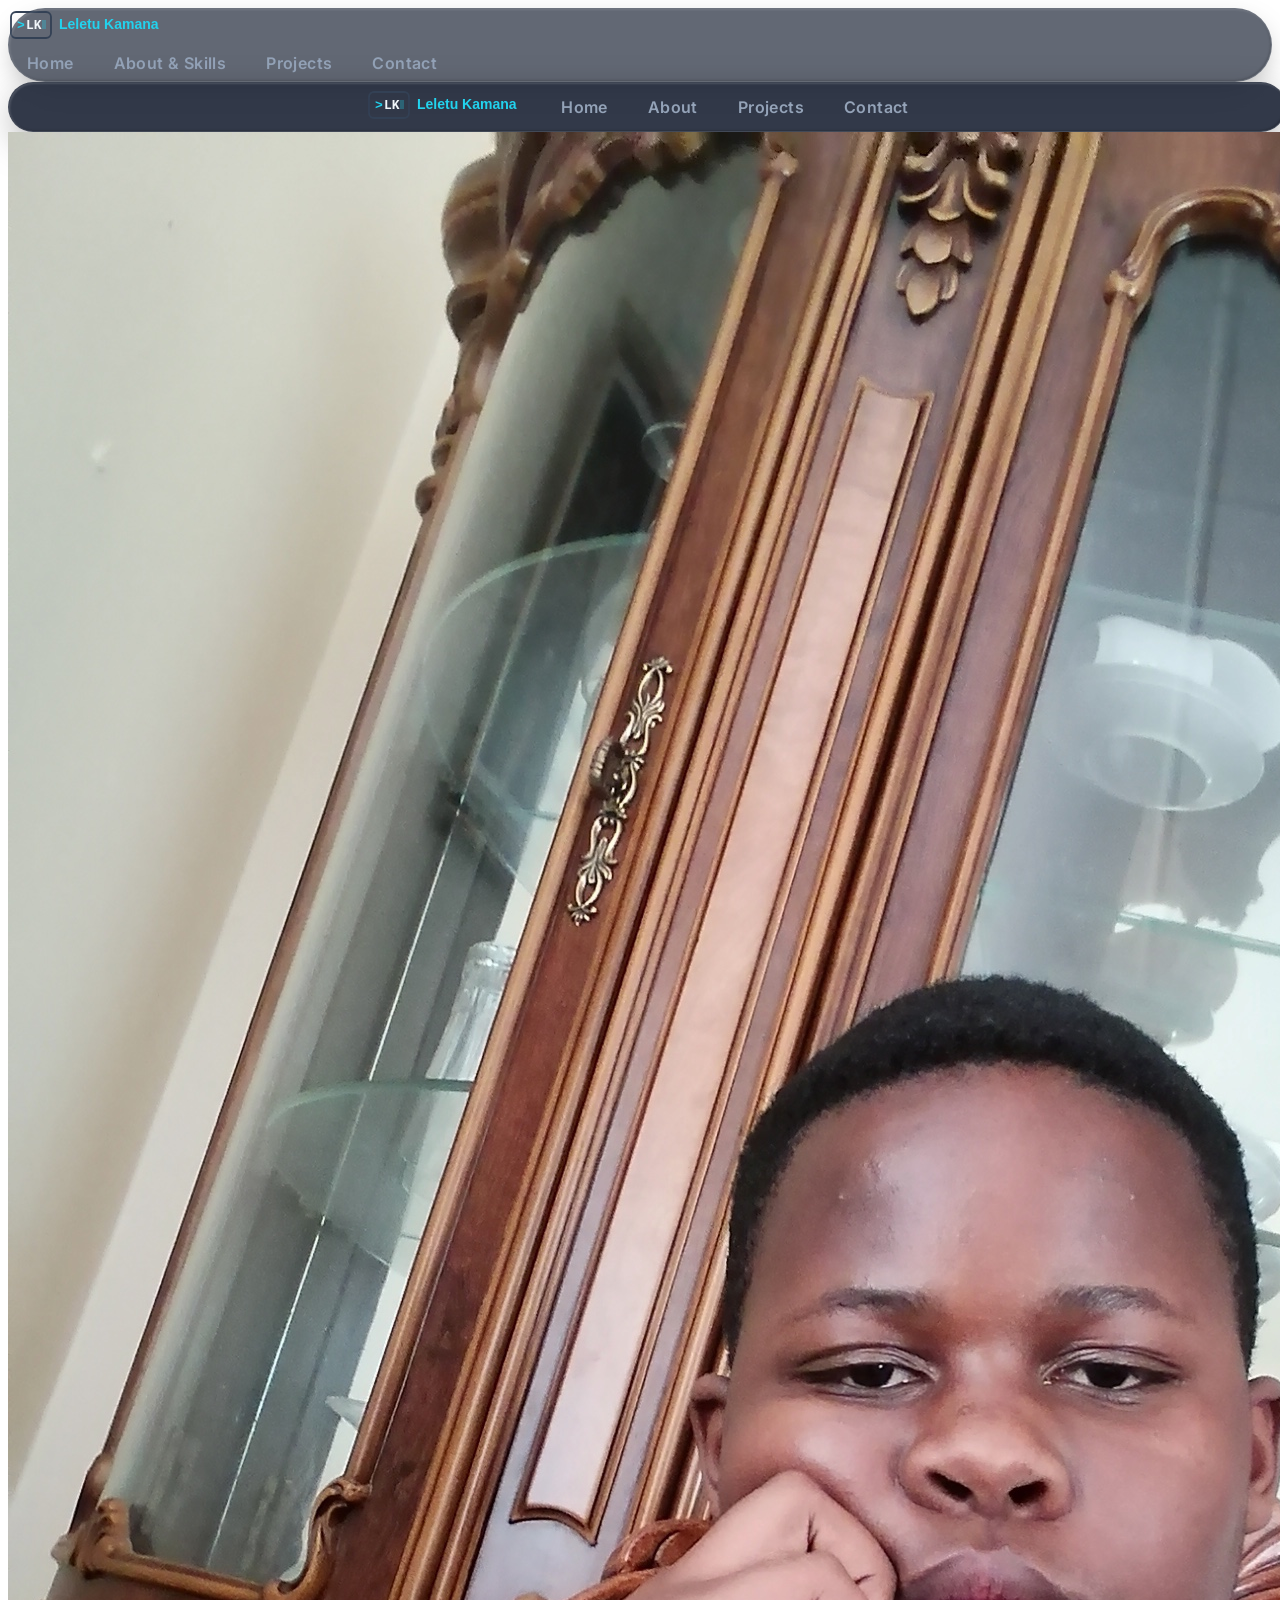
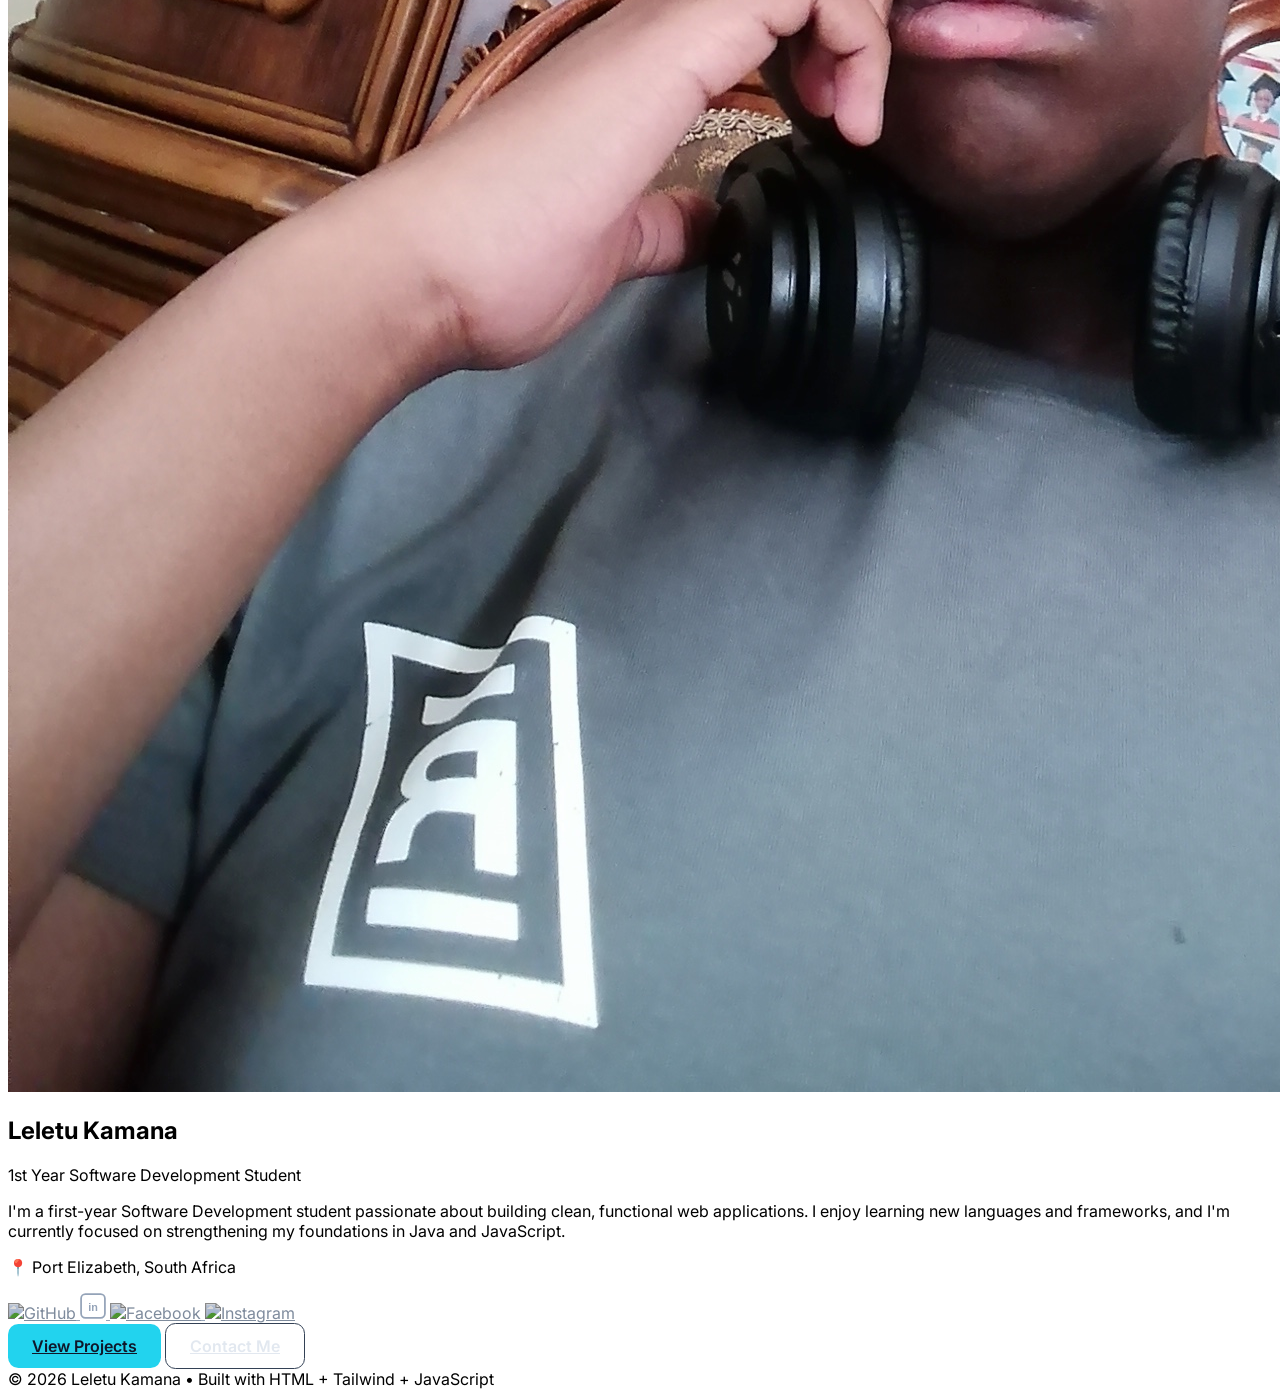
==== commit 7f3a8dba: "Update index.html" ====
--- a/index.html
+++ b/index.html
@@ -99,13 +99,14 @@
       </header>
     </nav>
 
-    <nav class="md:hidden fixed top-4 left-1/2 -translate-x-1/2 w-[calc(100%-32px)] max-w-[520px] z-50">
+    <!-- Top Floating Glass Mobile Bar (Mirrors Desktop Layout using Mobile glass-menu syntax) -->
+    <nav class="md:hidden fixed top-4 left-1/2 -translate-x-1/2 w-[calc(100%-24px)] max-w-[520px] z-50">
       <header class="w-full">
-        <!-- Replaced glass-menu-dock with glass-desktop-dock syntax for perfect visual consistency -->
-        <div class="glass-desktop-dock px-4 py-3 flex justify-between items-center">
+        <!-- Re-applied your core glass-menu-dock structure for authentic theme consistency -->
+        <div class="glass-menu-dock px-3.5 py-2.5 flex justify-between items-center">
           
           <!-- Logo Element Group -->
-          <a href="index.html" class="flex items-center hover:opacity-90 transition-opacity transform scale-90 origin-left">
+          <a href="index.html" class="flex items-center hover:opacity-90 transition-opacity transform scale-95 origin-left shrink-0">
             <svg viewBox="0 0 170 32" width="170" height="32" role="img" aria-label="Leletu Kamana logo">
               <rect x="2" y="3" width="40" height="26" rx="5" fill="none" stroke="#334155" stroke-width="1.8" />
               <text x="8" y="20" font-family="Courier New, monospace" font-size="13" font-weight="700" fill="#22d3ee">&gt;</text>
@@ -113,13 +114,13 @@
               <rect x="33" y="11" width="4" height="9" fill="#22d3ee">
                 <animate attributeName="opacity" values="1;0;1" dur="1.2s" repeatCount="indefinite" />
               </rect>
-              <!-- Hidden name tracking string on small screens to prevent micro-cluttering next to links -->
-              <text x="50" y="20" font-family="Arial, Helvetica, sans-serif" font-size="14" font-weight="700" fill="#22d3ee" class="hidden xs:block">Leletu Kamana</text>
+              <!-- Text hides on extra narrow screens below 390px to prevent link overlapping -->
+              <text x="50" y="20" font-family="Arial, Helvetica, sans-serif" font-size="14" font-weight="700" fill="#22d3ee" class="hidden [media(min-width:390px)]:block">Leletu Kamana</text>
             </svg>
           </a>
 
-          <!-- Layout Text Links Engine Links (Uses desktop padding classes for proper finger-tap scaling) -->
-          <div class="flex gap-1 text-[11px] sm:text-xs">
+          <!-- Navigation Text Links (Uses your active spring curves and styling classes) -->
+          <div class="flex gap-0.5 text-[11px] sm:text-xs font-medium tracking-tight whitespace-nowrap">
             <a href="index.html" class="nav-desk-item !px-2.5 !py-1.5 ${window.location.pathname.endsWith('index.html') || window.location.pathname === '/' ? 'active' : ''}">
               <span>Home</span>
             </a>
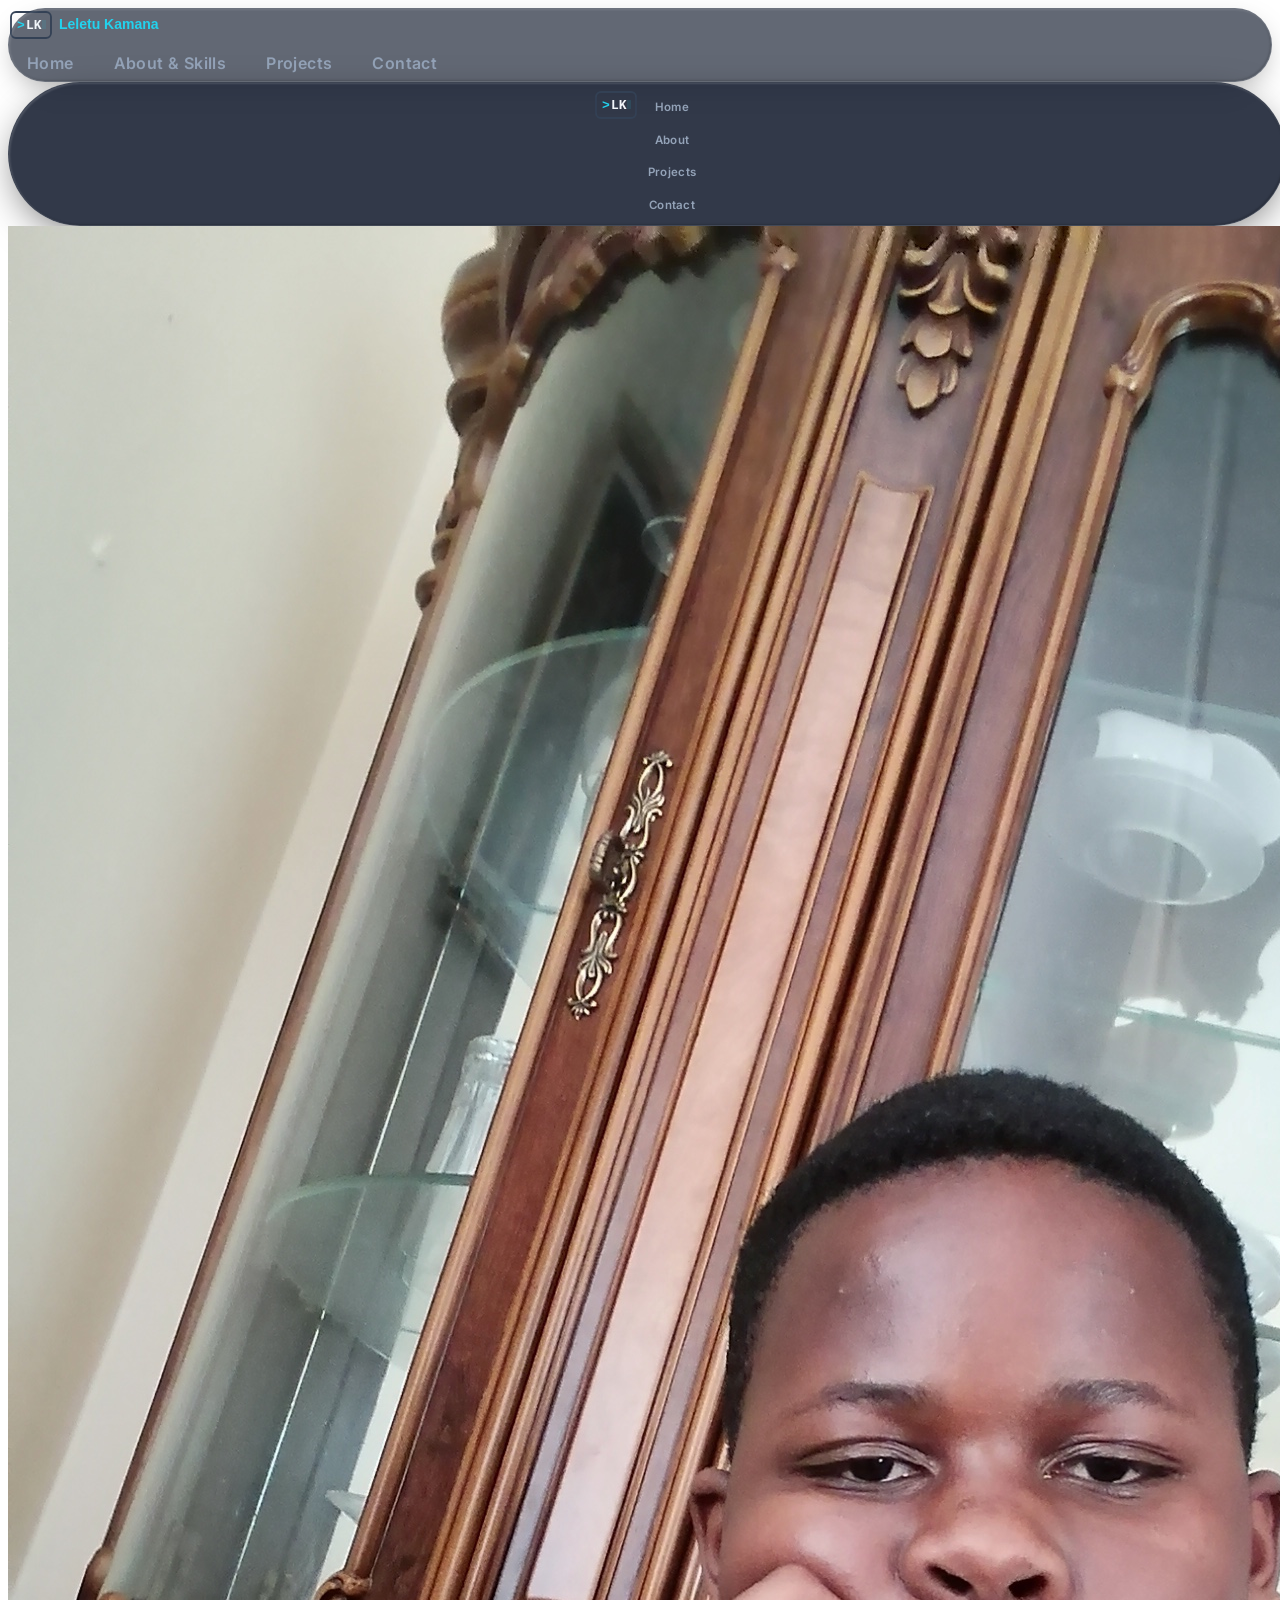
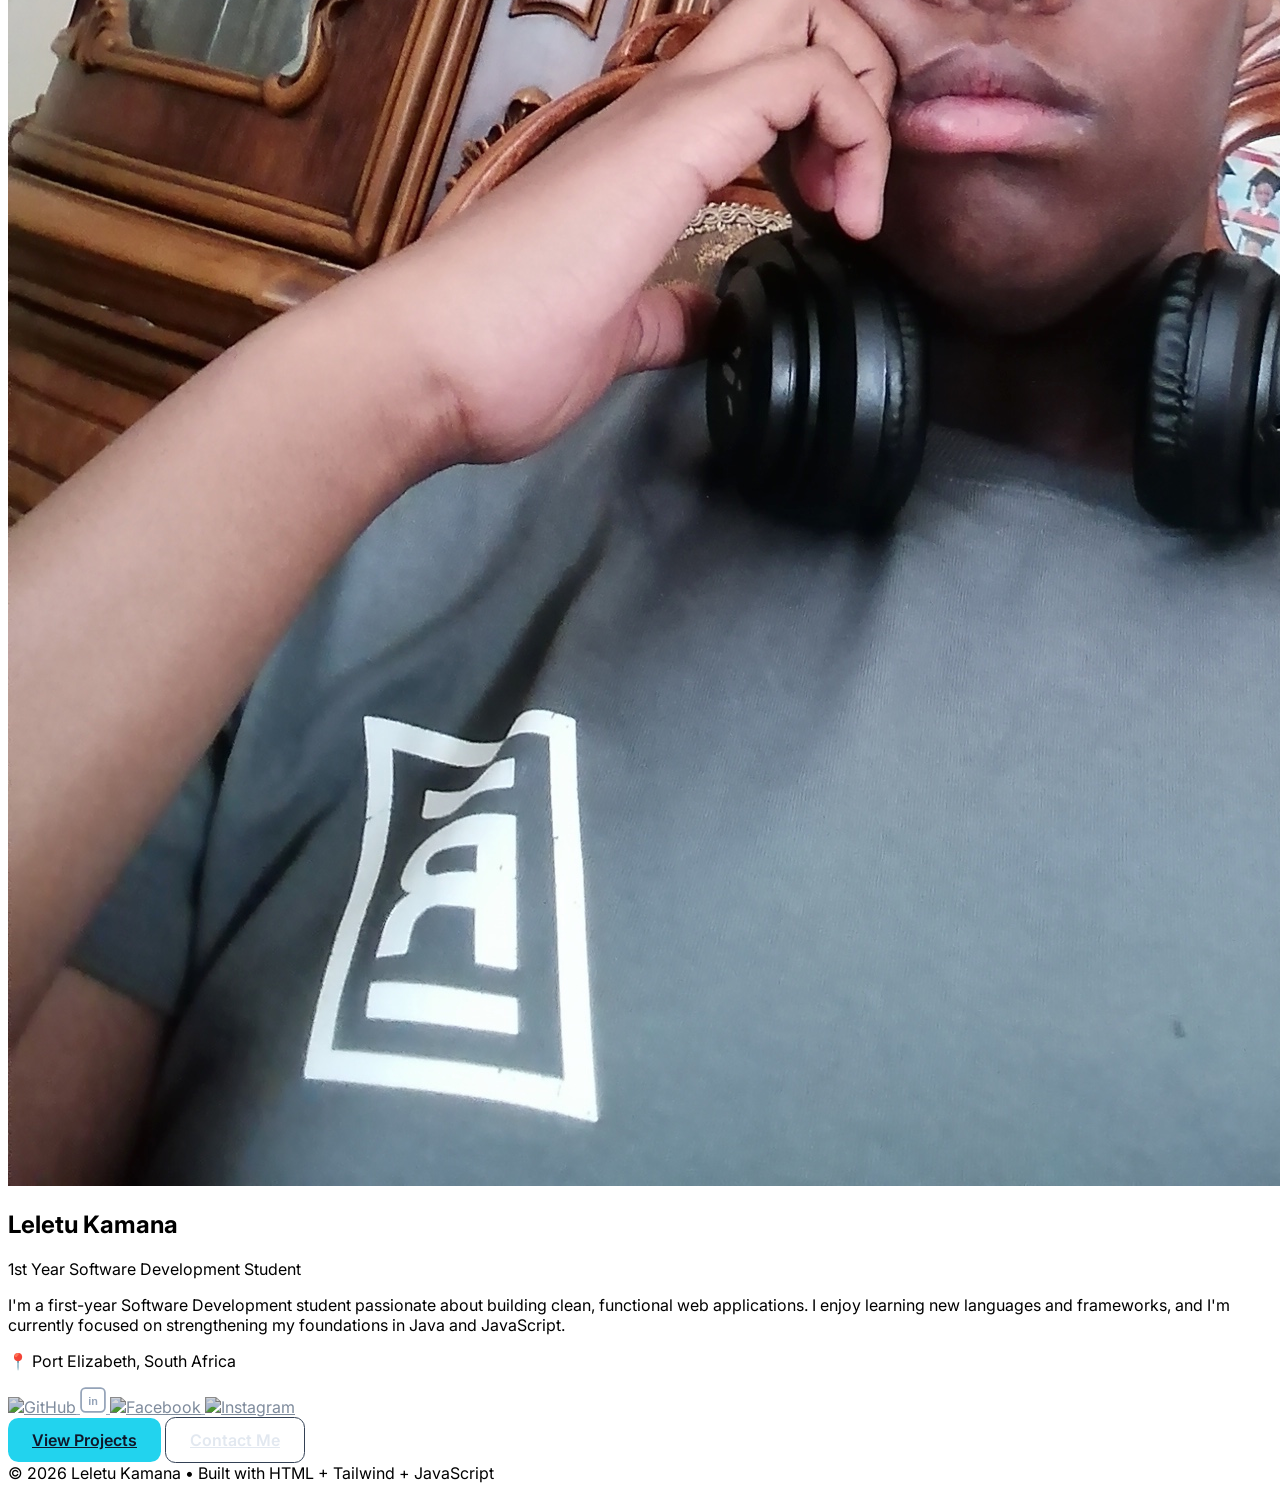
==== commit 23041eaf: "Update index.html" ====
--- a/index.html
+++ b/index.html
@@ -102,36 +102,33 @@
     <!-- Top Floating Glass Mobile Bar (Mirrors Desktop Layout using Mobile glass-menu syntax) -->
     <nav class="md:hidden fixed top-4 left-1/2 -translate-x-1/2 w-[calc(100%-24px)] max-w-[520px] z-50">
       <header class="w-full">
-        <!-- Re-applied your core glass-menu-dock structure for authentic theme consistency -->
-        <div class="glass-menu-dock px-3.5 py-2.5 flex justify-between items-center">
+        <div class="glass-menu-dock px-3.5 py-2 flex justify-between items-center gap-2">
           
-          <!-- Logo Element Group -->
-          <a href="index.html" class="flex items-center hover:opacity-90 transition-opacity transform scale-95 origin-left shrink-0">
-            <svg viewBox="0 0 170 32" width="170" height="32" role="img" aria-label="Leletu Kamana logo">
+          <!-- Compact Mobile Logo Group (Narrowed viewBox limits to prevent pushing links off-screen) -->
+          <a href="index.html" class="flex items-center hover:opacity-90 transition-opacity shrink-0">
+            <svg viewBox="0 0 44 32" width="44" height="32" role="img" aria-label="Leletu Kamana logo">
               <rect x="2" y="3" width="40" height="26" rx="5" fill="none" stroke="#334155" stroke-width="1.8" />
               <text x="8" y="20" font-family="Courier New, monospace" font-size="13" font-weight="700" fill="#22d3ee">&gt;</text>
               <text x="17" y="20" font-family="Courier New, monospace" font-size="13" font-weight="700" fill="#f1f5f9">LK</text>
               <rect x="33" y="11" width="4" height="9" fill="#22d3ee">
                 <animate attributeName="opacity" values="1;0;1" dur="1.2s" repeatCount="indefinite" />
               </rect>
-              <!-- Text hides on extra narrow screens below 390px to prevent link overlapping -->
-              <text x="50" y="20" font-family="Arial, Helvetica, sans-serif" font-size="14" font-weight="700" fill="#22d3ee" class="hidden [media(min-width:390px)]:block">Leletu Kamana</text>
             </svg>
           </a>
 
-          <!-- Navigation Text Links (Uses your active spring curves and styling classes) -->
-          <div class="flex gap-0.5 text-[11px] sm:text-xs font-medium tracking-tight whitespace-nowrap">
-            <a href="index.html" class="nav-desk-item !px-2.5 !py-1.5 ${window.location.pathname.endsWith('index.html') || window.location.pathname === '/' ? 'active' : ''}">
-              <span>Home</span>
-            </a>
-            <a href="about.html" class="nav-desk-item !px-2.5 !py-1.5 ${window.location.pathname.endsWith('about.html') ? 'active' : ''}">
-              <span>About</span>
-            </a>
-            <a href="projects.html" class="nav-desk-item !px-2.5 !py-1.5 ${window.location.pathname.endsWith('projects.html') ? 'active' : ''}">
-              <span>Projects</span>
-            </a>
-            <a href="contact.html" class="nav-desk-item !px-2.5 !py-1.5 ${window.location.pathname.endsWith('contact.html') ? 'active' : ''}">
-              <span>Contact</span>
+          <!-- Navigation Track Wrapper (Optimized distribution structure using flex-1) -->
+          <div class="flex flex-1 justify-end items-center gap-1 text-[11px] sm:text-xs font-semibold tracking-tight whitespace-nowrap">
+            <a href="index.html" class="nav-dock-item !flex !flex-row !items-center !justify-center !p-2 ${window.location.pathname.endsWith('index.html') || window.location.pathname === '/' ? 'active' : ''}">
+              <span class="!mt-0">Home</span>
+            </a>
+            <a href="about.html" class="nav-dock-item !flex !flex-row !items-center !justify-center !p-2 ${window.location.pathname.endsWith('about.html') ? 'active' : ''}">
+              <span class="!mt-0">About</span>
+            </a>
+            <a href="projects.html" class="nav-dock-item !flex !flex-row !items-center !justify-center !p-2 ${window.location.pathname.endsWith('projects.html') ? 'active' : ''}">
+              <span class="!mt-0">Projects</span>
+            </a>
+            <a href="contact.html" class="nav-dock-item !flex !flex-row !items-center !justify-center !p-2 ${window.location.pathname.endsWith('contact.html') ? 'active' : ''}">
+              <span class="!mt-0">Contact</span>
             </a>
           </div>
 
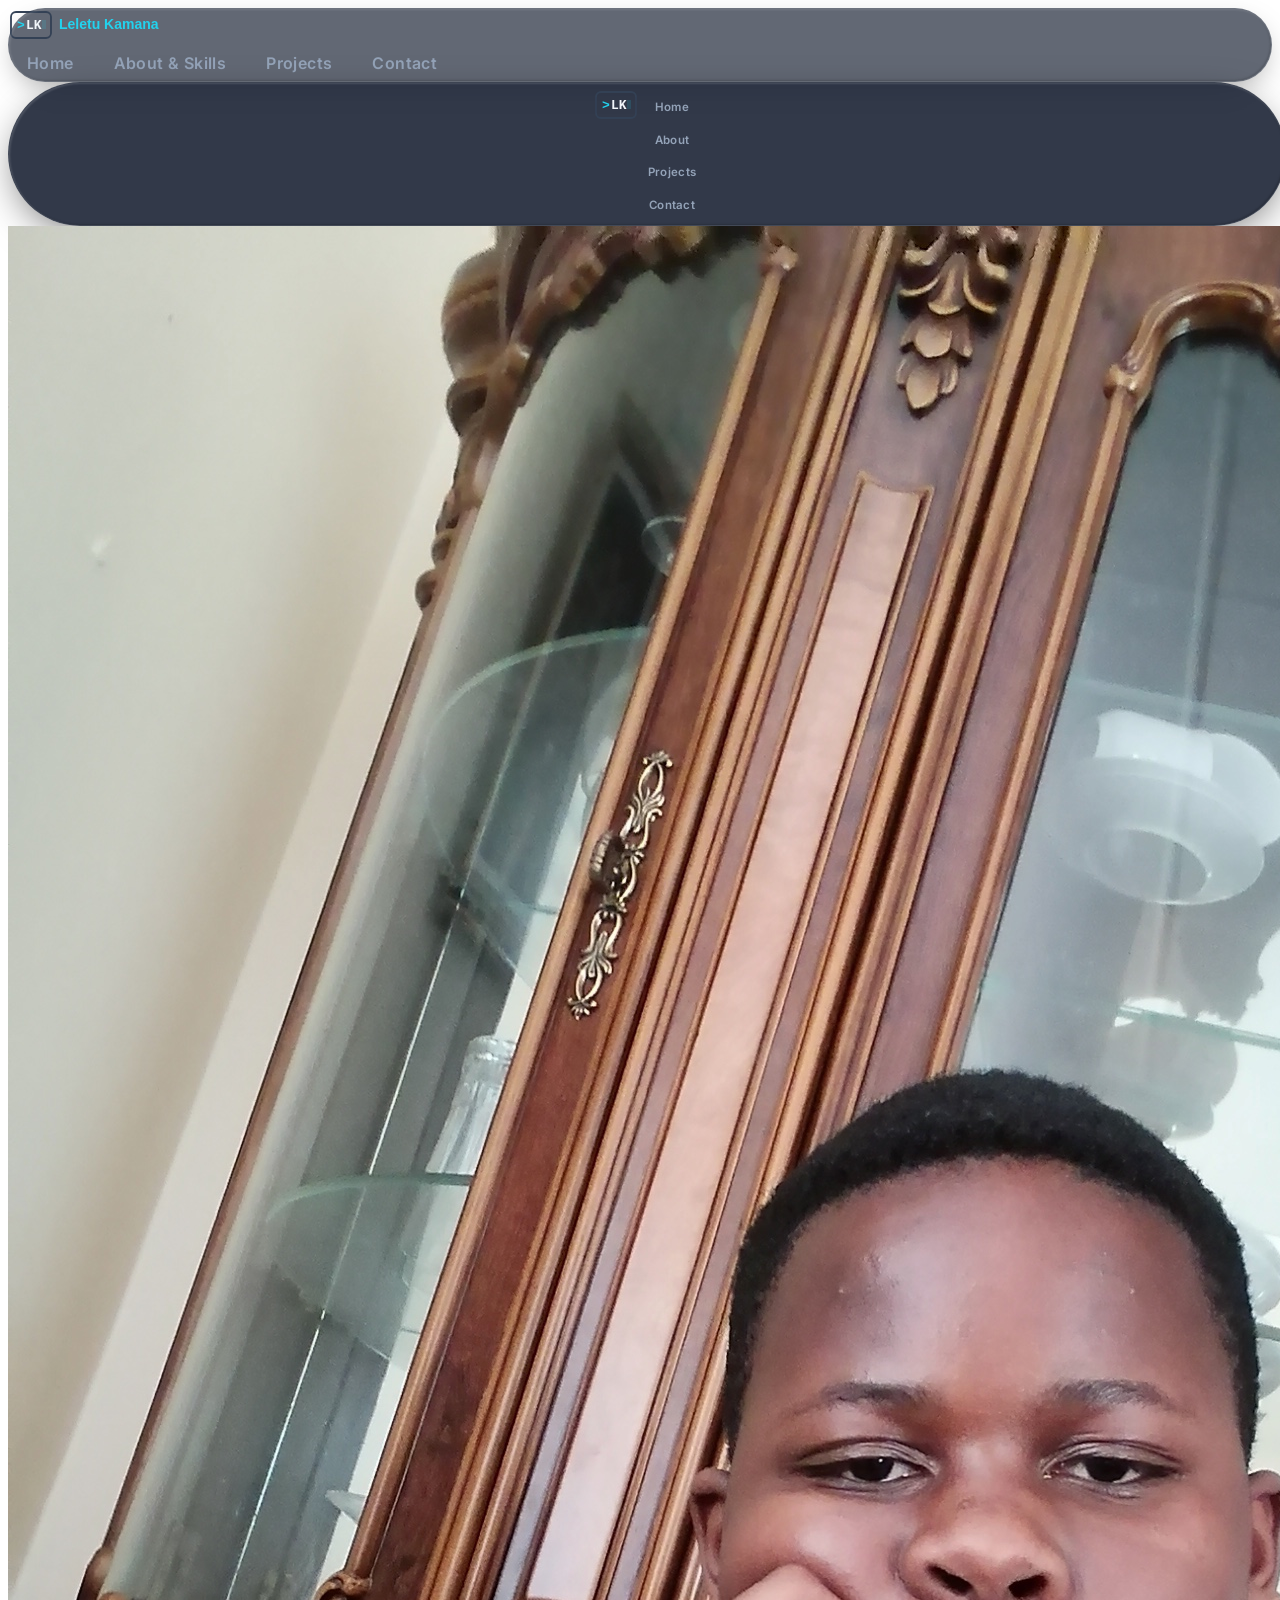
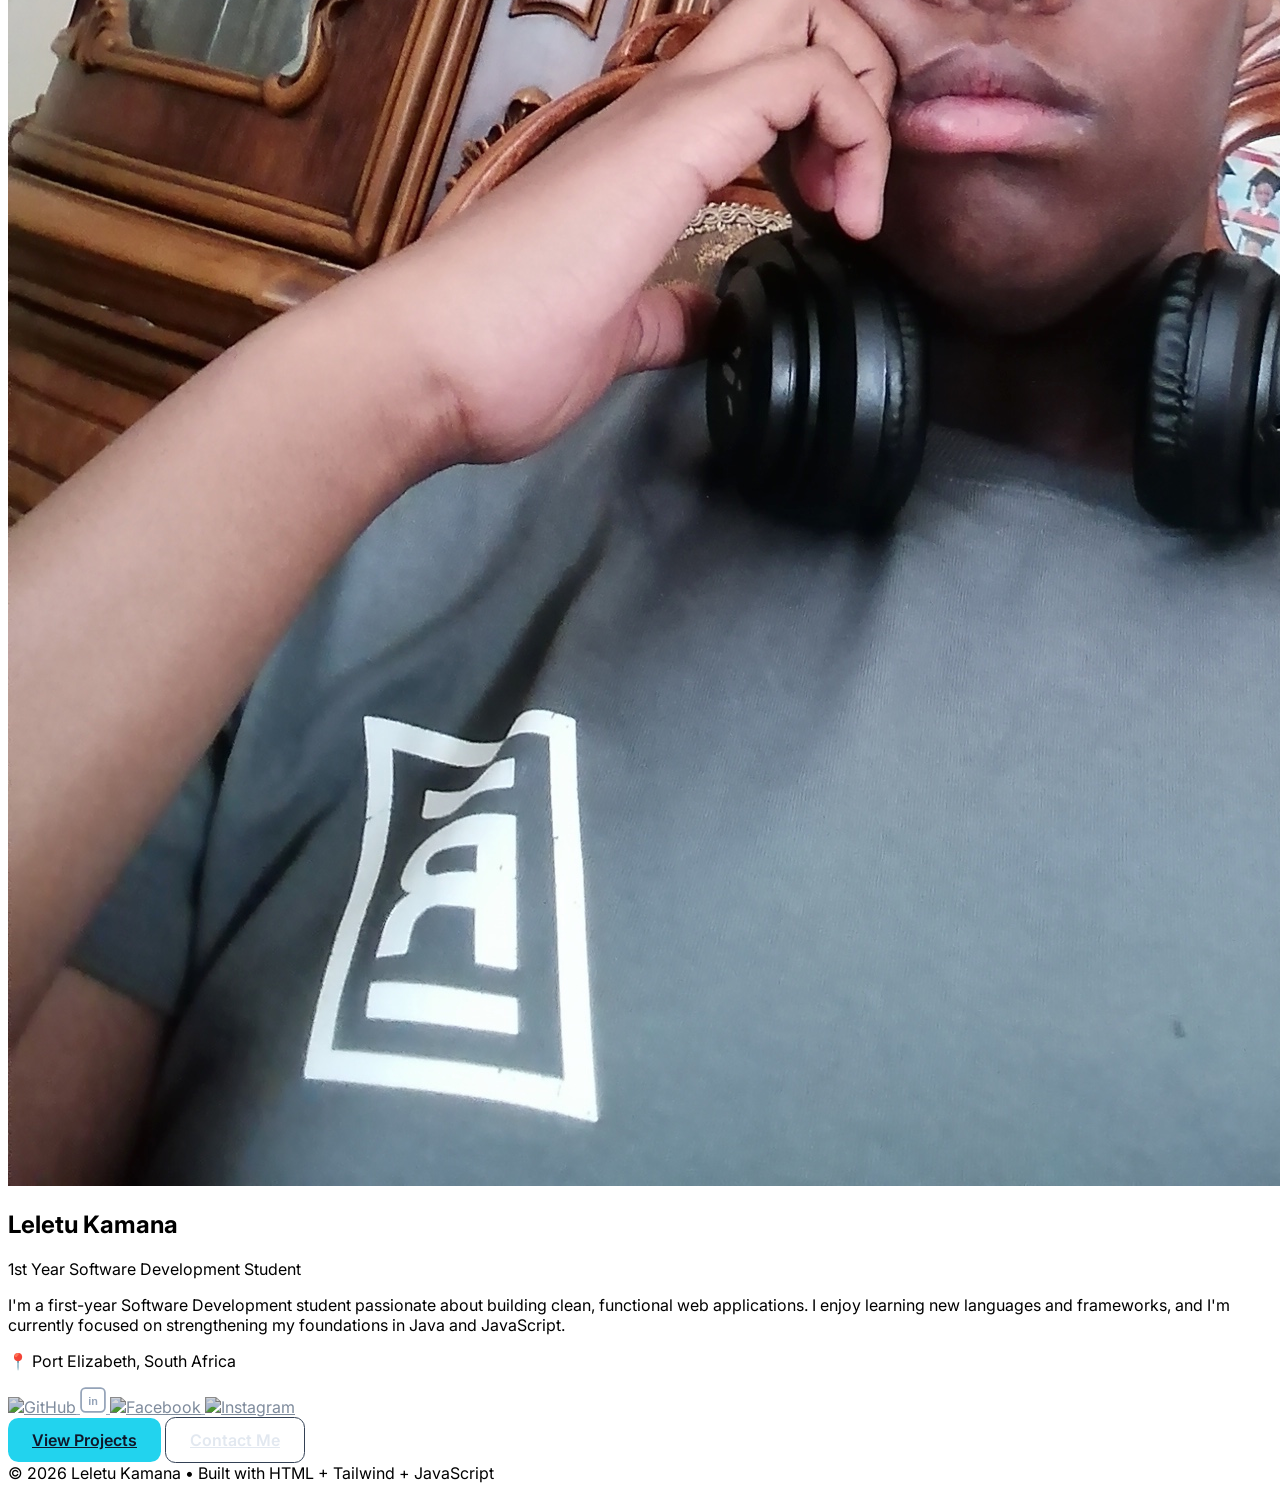
==== commit 7446164d: "Update restructured repo for a organised repo" ====
--- a/index.html
+++ b/index.html
@@ -29,7 +29,7 @@
   <link href="https://fonts.googleapis.com/css2?family=Inter:wght@300;400;500;600;700;800&display=swap" rel="stylesheet" />
 
   <!-- Our custom styles (shared by every page) -->
-  <link rel="stylesheet" href="css/style.css" />
+  <link rel="stylesheet" href="src/css/style.css" />
 
   <!-- Lucide icons -->
   <script src="https://unpkg.com/lucide@latest"></script>
@@ -84,13 +84,13 @@
             <a href="index.html" class="nav-desk-item ${window.location.pathname.endsWith('index.html') || window.location.pathname === '/' ? 'active' : ''}">
               <span>Home</span>
             </a>
-            <a href="about.html" class="nav-desk-item ${window.location.pathname.endsWith('about.html') ? 'active' : ''}">
+            <a href="about/about.html" class="nav-desk-item ${window.location.pathname.endsWith('about.html') ? 'active' : ''}">
               <span>About &amp; Skills</span>
             </a>
-            <a href="projects.html" class="nav-desk-item ${window.location.pathname.endsWith('projects.html') ? 'active' : ''}">
+            <a href="projects/projects.html" class="nav-desk-item ${window.location.pathname.endsWith('projects.html') ? 'active' : ''}">
               <span>Projects</span>
             </a>
-            <a href="contact.html" class="nav-desk-item ${window.location.pathname.endsWith('contact.html') ? 'active' : ''}">
+            <a href="contact/contact.html" class="nav-desk-item ${window.location.pathname.endsWith('contact.html') ? 'active' : ''}">
               <span>Contact</span>
             </a>
           </div>
@@ -121,13 +121,13 @@
             <a href="index.html" class="nav-dock-item !flex !flex-row !items-center !justify-center !p-2 ${window.location.pathname.endsWith('index.html') || window.location.pathname === '/' ? 'active' : ''}">
               <span class="!mt-0">Home</span>
             </a>
-            <a href="about.html" class="nav-dock-item !flex !flex-row !items-center !justify-center !p-2 ${window.location.pathname.endsWith('about.html') ? 'active' : ''}">
+            <a href="about/about.html" class="nav-dock-item !flex !flex-row !items-center !justify-center !p-2 ${window.location.pathname.endsWith('about.html') ? 'active' : ''}">
               <span class="!mt-0">About</span>
             </a>
-            <a href="projects.html" class="nav-dock-item !flex !flex-row !items-center !justify-center !p-2 ${window.location.pathname.endsWith('projects.html') ? 'active' : ''}">
+            <a href="projects/projects.html" class="nav-dock-item !flex !flex-row !items-center !justify-center !p-2 ${window.location.pathname.endsWith('projects.html') ? 'active' : ''}">
               <span class="!mt-0">Projects</span>
             </a>
-            <a href="contact.html" class="nav-dock-item !flex !flex-row !items-center !justify-center !p-2 ${window.location.pathname.endsWith('contact.html') ? 'active' : ''}">
+            <a href="contact/contact.html" class="nav-dock-item !flex !flex-row !items-center !justify-center !p-2 ${window.location.pathname.endsWith('contact.html') ? 'active' : ''}">
               <span class="!mt-0">Contact</span>
             </a>
           </div>
@@ -221,7 +221,7 @@
 
   <!-- Icon rendering (lucide.createIcons) now happens automatically
        inside script.js, so no extra script tag is needed here. -->
-  <script src="js/script.js"></script>
+  <script src="src/js/script.js"></script>
 
 </body>
 </html>
--- a/src/css/style.css
+++ b/src/css/style.css
@@ -0,0 +1,561 @@
+/* ===========================================
+   Global setup
+   =========================================== */
+html {
+  scroll-behavior: smooth;
+}
+
+body {
+  font-family: 'Inter', sans-serif;
+}
+
+/* ===========================================
+   Fade-in animation
+   Sections start slightly hidden, then JS adds
+   the "visible" class when they scroll into view
+   =========================================== */
+.fade-in {
+  opacity: 0;
+  transform: translateY(20px);
+  transition: opacity 0.6s ease-out, transform 0.6s ease-out;
+}
+
+.fade-in.visible {
+  opacity: 1;
+  transform: translateY(0);
+}
+
+/* ===========================================
+   Navbar links
+   "active" is added manually on whichever page
+   you're currently viewing, to show a cyan underline.
+   =========================================== */
+.nav-link {
+  position: relative;
+  padding-bottom: 0.25rem;
+  transition: color 0.2s ease;
+}
+
+.nav-link:hover {
+  color: #22d3ee; /* cyan-400 */
+}
+
+.nav-link.active {
+  color: #22d3ee;
+  border-bottom: 2px solid #22d3ee;
+}
+
+/* ===========================================
+   Social icons in the hero section
+   =========================================== */
+.social-icon {
+  color: #94a3b8; /* slate-400 */
+  transition: color 0.2s ease, transform 0.2s ease;
+}
+
+.social-icon svg {
+  width: 26px;
+  height: 26px;
+}
+
+/* The brand icons (GitHub, LinkedIn, Facebook, Instagram) are now plain
+   <img> tags pointing at simpleicons.org, since Lucide removed all brand
+   logos in its 1.0 release. <img> tags can't be recolored with the CSS
+   "color" property the way text or inline SVG can, so this brightness
+   filter is what creates the hover effect for those four icons instead. */
+.social-icon img {
+  filter: brightness(0.85);
+  transition: filter 0.2s ease, transform 0.2s ease;
+}
+
+.social-icon:hover img {
+  filter: brightness(1.4);
+}
+
+.social-icon:hover {
+  color: #22d3ee;
+  transform: translateY(-3px);
+}
+
+/* Custom Spring Animation Timing Engine Variables */
+:root {
+  --ease-spring: cubic-bezier(0.68, -0.6, 0.32, 1.6);
+  --glass-border: rgba(255, 255, 255, 0.08);
+}
+
+/* ===========================================
+   Reusable buttons & Navigation Elements
+   =========================================== */
+#mobile-menu-btn svg {
+  width: 26px;
+  height: 26px;
+}
+
+.btn-primary {
+  display: inline-block;
+  background: #22d3ee;
+  color: #0f172a;
+  font-weight: 600;
+  padding: 0.75rem 1.5rem;
+  border-radius: 0.65rem;
+  transition: background 0.2s ease;
+  text-align: center;
+}
+
+.btn-primary:hover {
+  background: #06b6d4;
+}
+
+.btn-secondary {
+  display: inline-block;
+  background: transparent;
+  border: 1px solid #334155;
+  color: #e2e8f0;
+  font-weight: 600;
+  padding: 0.75rem 1.5rem;
+  border-radius: 0.65rem;
+  transition: border-color 0.2s ease, color 0.2s ease;
+  text-align: center;
+}
+
+.btn-secondary:hover {
+  border-color: #22d3ee;
+  color: #22d3ee;
+}
+
+/* Glass Dock Main Layout Wrapper Container */
+/* Glass Dock Main Layout Wrapper Container */
+.glass-menu-dock {
+  width: 100%;
+  backdrop-filter: blur(16px) saturate(180%);
+  -webkit-backdrop-filter: blur(16px) saturate(180%);
+  background: rgba(15, 23, 42, 0.85); /* Slightly boosted background opacity for clear text visibility over elements */
+  border: 1px solid var(--glass-border);
+  box-shadow: 0 12px 40px -10px rgba(0, 0, 0, 0.6);
+  padding: 6px;
+  border-radius: 99rem;
+  display: flex;
+  justify-content: center;
+  gap: 6px;
+  position: relative;
+}
+
+/* Internal Inner Light Glow Masking Layer */
+.glass-menu-dock::after {
+  content: "";
+  position: absolute;
+  inset: 0;
+  border-radius: inherit;
+  box-shadow: 
+    inset 1px 1px 2px rgba(255, 255, 255, 0.15),
+    inset -1px -1px 2px rgba(0, 0, 0, 0.2);
+  pointer-events: none;
+  z-index: 1;
+}
+
+/* Nav Anchors Inside the Dock */
+.nav-dock-item {
+  display: flex;
+  flex-direction: column;
+  align-items: center;
+  flex: 1 1 0;
+  min-width: 0;
+  color: #94a3b8; /* Tailwind slate-400 */
+  text-decoration: none;
+  padding: 8px 4px;
+  border-radius: 999rem;
+  -webkit-tap-highlight-color: transparent;
+  transition:
+    background 0.25s var(--ease-spring),
+    color 0.25s var(--ease-spring),
+    transform 0.25s var(--ease-spring);
+}
+
+/* Interactive Hover States */
+.nav-dock-item:hover {
+  background-color: rgba(34, 211, 238, 0.12); /* Subtle cyan tint overlay */
+  color: #22d3ee; /* Cyan-400 text response */
+  transform: translateY(-2px) rotate(2.2deg);
+}
+
+.nav-dock-item svg {
+  width: 1.35rem;
+  height: 1.35rem;
+  transition: transform 0.2s cubic-bezier(0.175, 0.885, 0.32, 1.275);
+}
+
+.nav-dock-item:hover svg {
+  transform: scale(1.1);
+}
+
+.nav-dock-item span {
+  font-size: 0.72rem;
+  font-weight: 600;
+  line-height: 1;
+  margin-top: 5px;
+  letter-spacing: 0.025em;
+}
+
+/* Active Page Identifier Highlight Mode */
+.nav-dock-item.active {
+  background: rgba(34, 211, 238, 0.2);
+  color: #22d3ee;
+}
+
+/* Click Compress Micro-Interaction */
+.nav-dock-item:active {
+  transform: scale(0.95);
+}
+
+/* =========================================================
+   GLASS DESKTOP DOCK INTERACTION STRUCTURAL SYNTAX
+   ========================================================= */
+
+/* Main Full Width Desktop Glass Bar Row Frame Grid */
+.glass-desktop-dock {
+  backdrop-filter: blur(16px) saturate(180%);
+  -webkit-backdrop-filter: blur(16px) saturate(180%);
+  background: rgba(15, 23, 42, 0.65); /* Keeps strict system aesthetic consistency with slate dark palette */
+  border: 1px solid var(--glass-border);
+  box-shadow: 0 10px 30px -10px rgba(0, 0, 0, 0.4);
+  border-radius: 99rem;
+  position: relative;
+}
+
+/* Internal Inner Light Glow Masking Structural Overlay */
+.glass-desktop-dock::after {
+  content: "";
+  position: absolute;
+  inset: 0;
+  border-radius: inherit;
+  box-shadow: 
+    inset 1px 1px 2px rgba(255, 255, 255, 0.12),
+    inset -1px -1px 2px rgba(0, 0, 0, 0.15);
+  pointer-events: none;
+  z-index: 1;
+}
+
+/* Nav Item Anchors Shared Spring Curves Styling Configuration */
+.nav-desk-item {
+  display: inline-block;
+  color: #94a3b8; /* Tailwind slate-400 core text code */
+  text-decoration: none;
+  padding: 8px 18px;
+  border-radius: 999rem;
+  font-weight: 600;
+  letter-spacing: 0.025em;
+  transition:
+    background 0.25s var(--ease-spring),
+    color 0.25s var(--ease-spring),
+    transform 0.25s var(--ease-spring);
+}
+
+/* Hover Physics Micro-Animations Tracking State Modifications */
+.nav-desk-item:hover {
+  background-color: rgba(34, 211, 238, 0.12); /* Cyan tinted backplate bloom drop */
+  color: #22d3ee; /* Switches typography explicitly to cyan-400 */
+  transform: translateY(-1px) rotate(1.5deg); /* Scaled corporate structural signature shift */
+}
+
+/* Active Highlight Filter Pipeline */
+.nav-desk-item.active {
+  background: rgba(34, 211, 238, 0.2);
+  color: #22d3ee;
+  box-shadow: inset 0 1px 2px rgba(255, 255, 255, 0.05);
+}
+
+/* Click Compress Response Matrix Trigger */
+.nav-desk-item:active {
+  transform: scale(0.97);
+}
+/* ===========================================
+   About / Skills cards
+   =========================================== */
+.card {
+  background: #1e293b; /* slate-800 */
+  border: 1px solid #334155; /* slate-700 */
+  padding: 1.75rem;
+  border-radius: 1rem;
+  transition: transform 0.25s ease, border-color 0.25s ease;
+}
+
+.card:hover {
+  transform: translateY(-6px);
+  border-color: #22d3ee;
+}
+
+.card h3 {
+  color: #22d3ee;
+  font-size: 1.2rem;
+  font-weight: 600;
+  margin-bottom: 0.9rem;
+}
+
+/* ===========================================
+   GitHub repo cards (created dynamically in script.js)
+   =========================================== */
+.repo-card {
+  background: #1e293b;
+  border: 1px solid #334155;
+  padding: 1.5rem;
+  border-radius: 1rem;
+  display: flex;
+  flex-direction: column;
+  transition: transform 0.25s ease, border-color 0.25s ease;
+}
+
+.repo-card:hover {
+  transform: translateY(-6px);
+  border-color: #22d3ee;
+}
+
+.repo-card h3 {
+  color: #22d3ee;
+  font-size: 1.15rem;
+  font-weight: 600;
+}
+
+.repo-card .repo-desc {
+  color: #cbd5e1; /* slate-300 */
+  font-size: 0.92rem;
+  margin-top: 0.6rem;
+  flex-grow: 1;
+}
+
+.repo-card .repo-meta {
+  color: #94a3b8; /* slate-400 */
+  font-size: 0.85rem;
+  margin-top: 1rem;
+}
+
+.repo-buttons {
+  margin-top: 1.2rem;
+  display: flex;
+  gap: 0.6rem;
+}
+
+.repo-buttons a {
+  font-size: 0.85rem;
+  font-weight: 500;
+  padding: 0.5rem 0.9rem;
+  border-radius: 0.5rem;
+  text-align: center;
+  flex: 1;
+  transition: background 0.2s ease;
+}
+
+.btn-demo {
+  background: #22d3ee;
+  color: #0f172a;
+}
+
+.btn-demo:hover {
+  background: #06b6d4;
+}
+
+.btn-code {
+  background: #334155;
+  color: #e2e8f0;
+}
+
+.btn-code:hover {
+  background: #475569;
+}
+
+/* ===========================================
+   Loading skeleton cards (shown while GitHub
+   API request is in progress)
+   =========================================== */
+.skeleton-card {
+  background: #1e293b;
+  border-radius: 1rem;
+  height: 220px;
+  position: relative;
+  overflow: hidden;
+}
+
+.skeleton-card::after {
+  content: "";
+  position: absolute;
+  top: 0;
+  left: -150%;
+  width: 150%;
+  height: 100%;
+  background: linear-gradient(
+    90deg,
+    transparent,
+    rgba(148, 163, 184, 0.15),
+    transparent
+  );
+  animation: shimmer 1.4s infinite;
+}
+
+@keyframes shimmer {
+  100% {
+    left: 150%;
+  }
+}
+
+/* ===========================================
+   Contact form fields
+   =========================================== */
+.input-field {
+  width: 100%;
+  background: #1e293b;
+  border: 1px solid #334155;
+  padding: 0.85rem 1rem;
+  border-radius: 0.65rem;
+  color: #e2e8f0;
+  outline: none;
+  transition: border-color 0.2s ease;
+}
+
+.input-field:focus {
+  border-color: #22d3ee;
+}
+
+.input-field::placeholder {
+  color: #64748b;
+}
+
+.dropdown {
+  border: 1px solid #1e293b; /* slate-800 */
+  border-radius: 12px;
+  transition: all 300ms;
+  display: flex;
+  flex-direction: column;
+  min-height: 58px;
+  background-color: rgba(15, 23, 42, 0.3); /* Translucent background tint */
+  overflow: hidden;
+  position: relative;
+  inset-inline: auto;
+  max-width: 600px; /* Expanded slightly to provide a more readable line length for paragraph structures */
+  width: 100%;
+}
+.dropdown input:where(:checked) ~ .list {
+  opacity: 1;
+  transform: translateY(-3rem) scale(1);
+  transition: all 500ms ease;
+  margin-top: 32px;
+  padding-top: 4px;
+  margin-bottom: -32px;
+}
+.dropdown input:where(:not(:checked)) ~ .list {
+  opacity: 0;
+  transform: translateY(3rem);
+  margin-top: -100%;
+  user-select: none;
+  height: 0px;
+  max-height: 0px;
+  min-height: 0px;
+  pointer-events: none;
+  transition: all 500ms ease-out;
+}
+.trigger {
+  cursor: pointer;
+  list-style: none;
+  -webkit-user-select: none;
+  -moz-user-select: none;
+  user-select: none;
+  font-weight: 600;
+  color: #f1f5f9; /* slate-100 */
+  width: 100%;
+  display: flex;
+  align-items: center;
+  flex-flow: row;
+  gap: 1rem;
+  padding: 1rem;
+  height: max-content;
+  position: relative;
+  z-index: 40;
+  border-radius: inherit;
+  background-color: rgba(15, 23, 42, 0.6);
+}
+.sr-only {
+  position: absolute;
+  width: 1px;
+  height: 1px;
+  padding: 0;
+  margin: -1px;
+  overflow: hidden;
+  clip: rect(0, 0, 0, 0);
+  white-space: nowrap;
+  border-width: 0;
+}
+.dropdown input:where(:checked) + .trigger {
+  margin-bottom: 1rem;
+}
+.dropdown input:where(:checked) + .trigger:before {
+  rotate: 90deg;
+  transition-delay: 0ms;
+}
+.dropdown input:where(:checked) + .trigger::after {
+  content: "Close Bio Timeline";
+}
+
+.trigger:before,
+.trigger::after {
+  position: relative;
+  display: flex;
+  justify-content: center;
+  align-items: center;
+}
+.trigger:before {
+  content: "›";
+  rotate: -90deg;
+  width: 17px;
+  height: 17px;
+  color: #22d3ee; /* cyan-400 brand color */
+  border-radius: 2px;
+  font-size: 26px;
+  transition: all 350ms ease;
+  transition-delay: 85ms;
+}
+.trigger::after {
+  content: "Open Full Bio Timeline";
+}
+.list {
+  height: 100%;
+  max-height: 28rem; /* Tall target metric for text lists */
+  width: calc(100% - calc(var(--w-scrollbar) / 2));
+  display: grid;
+  grid-auto-flow: row;
+  overflow: hidden auto;
+  gap: 1.25rem;
+  padding: 0 1rem;
+  margin-right: -8px;
+  --w-scrollbar: 6px;
+}
+.listitem {
+  height: 100%;
+  width: calc(100% + calc(calc(var(--w-scrollbar) / 2) + var(--w-scrollbar)));
+  list-style: none;
+}
+.article {
+  padding: 1.25rem;
+  border-radius: 8px;
+  font-size: 15px;
+  font-weight: 400;
+  line-height: 1.625;
+  text-align: justify;
+  width: 100%;
+  border: 1px solid #1e293b;
+  display: inline-block;
+  background-color: rgba(30, 41, 59, 0.2);
+}
+
+.webkit-scrollbar::-webkit-scrollbar {
+  width: var(--w-scrollbar);
+  height: var(--w-scrollbar);
+  border-radius: 9999px;
+}
+.webkit-scrollbar::-webkit-scrollbar-track {
+  background: #0000;
+}
+.webkit-scrollbar::-webkit-scrollbar-thumb {
+  background: #0000;
+  border-radius: 9999px;
+}
+.webkit-scrollbar:hover::-webkit-scrollbar-thumb {
+  background: #334155;
+}
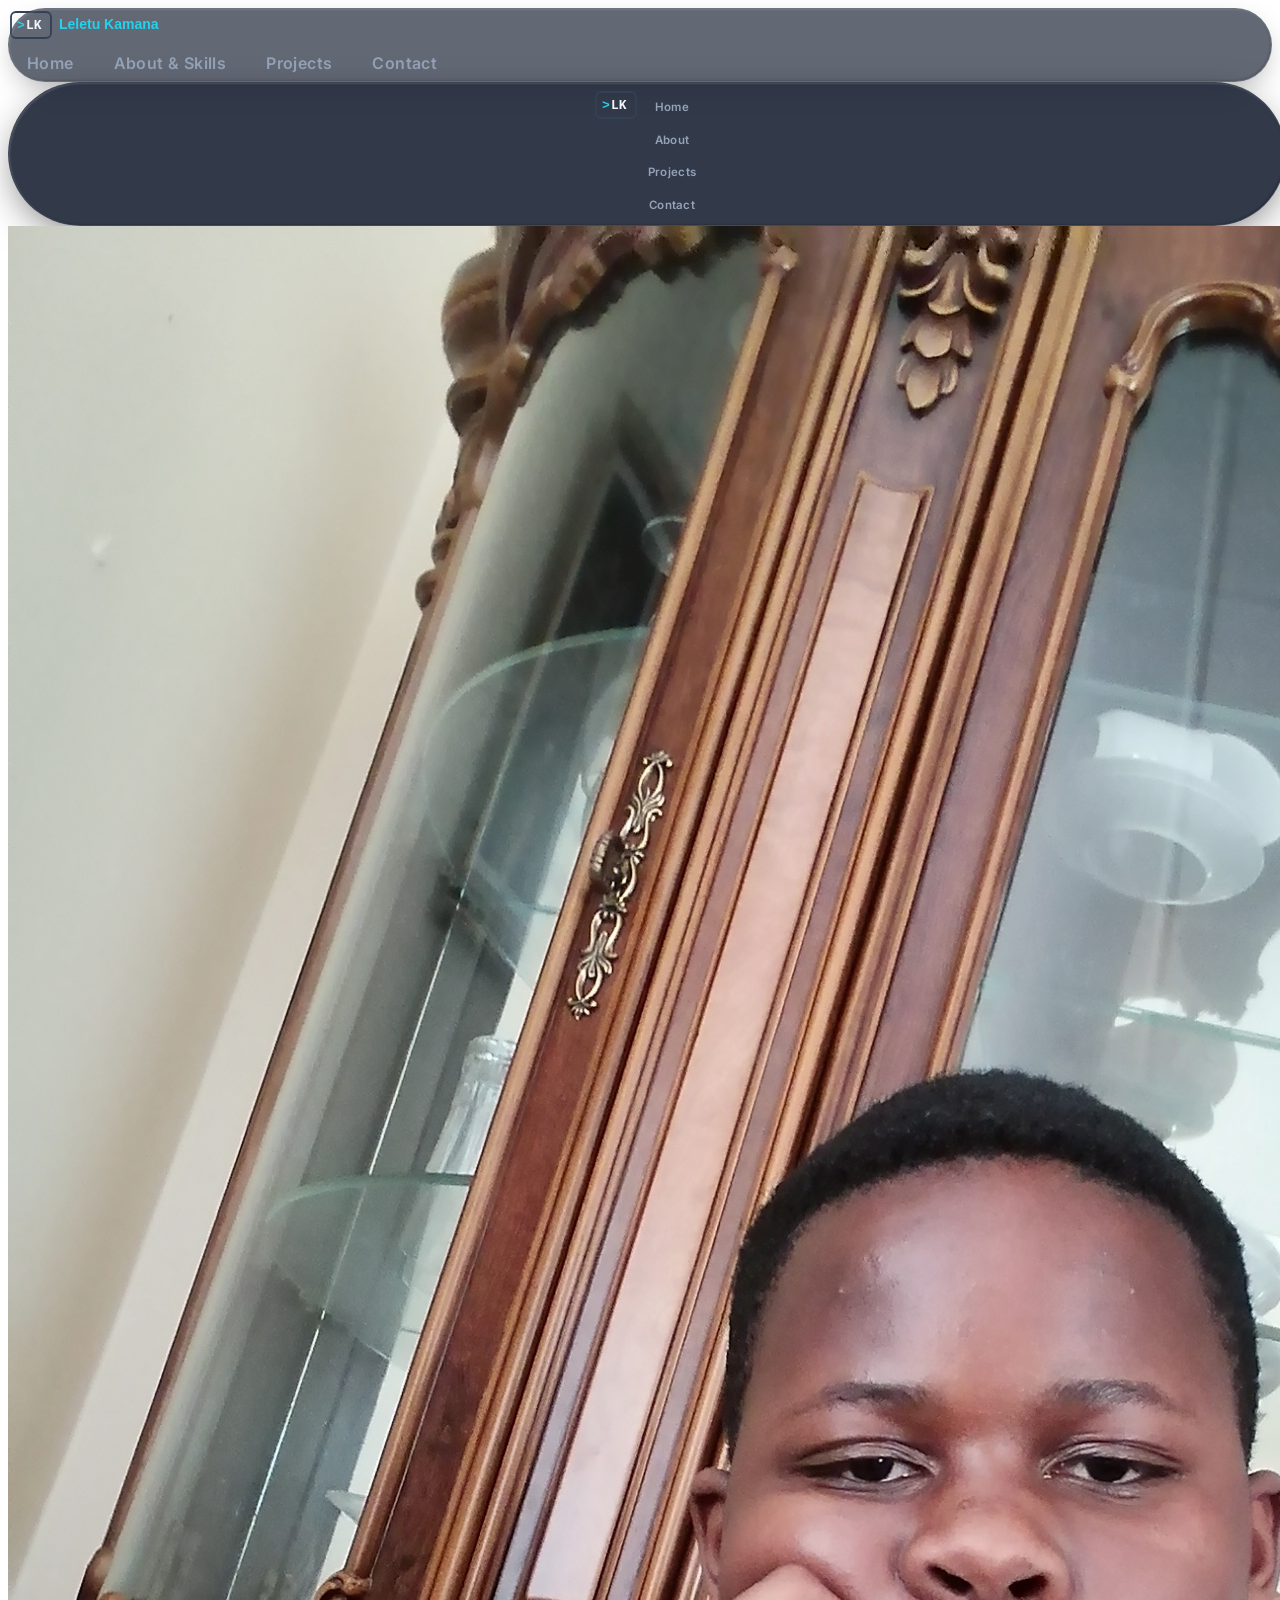
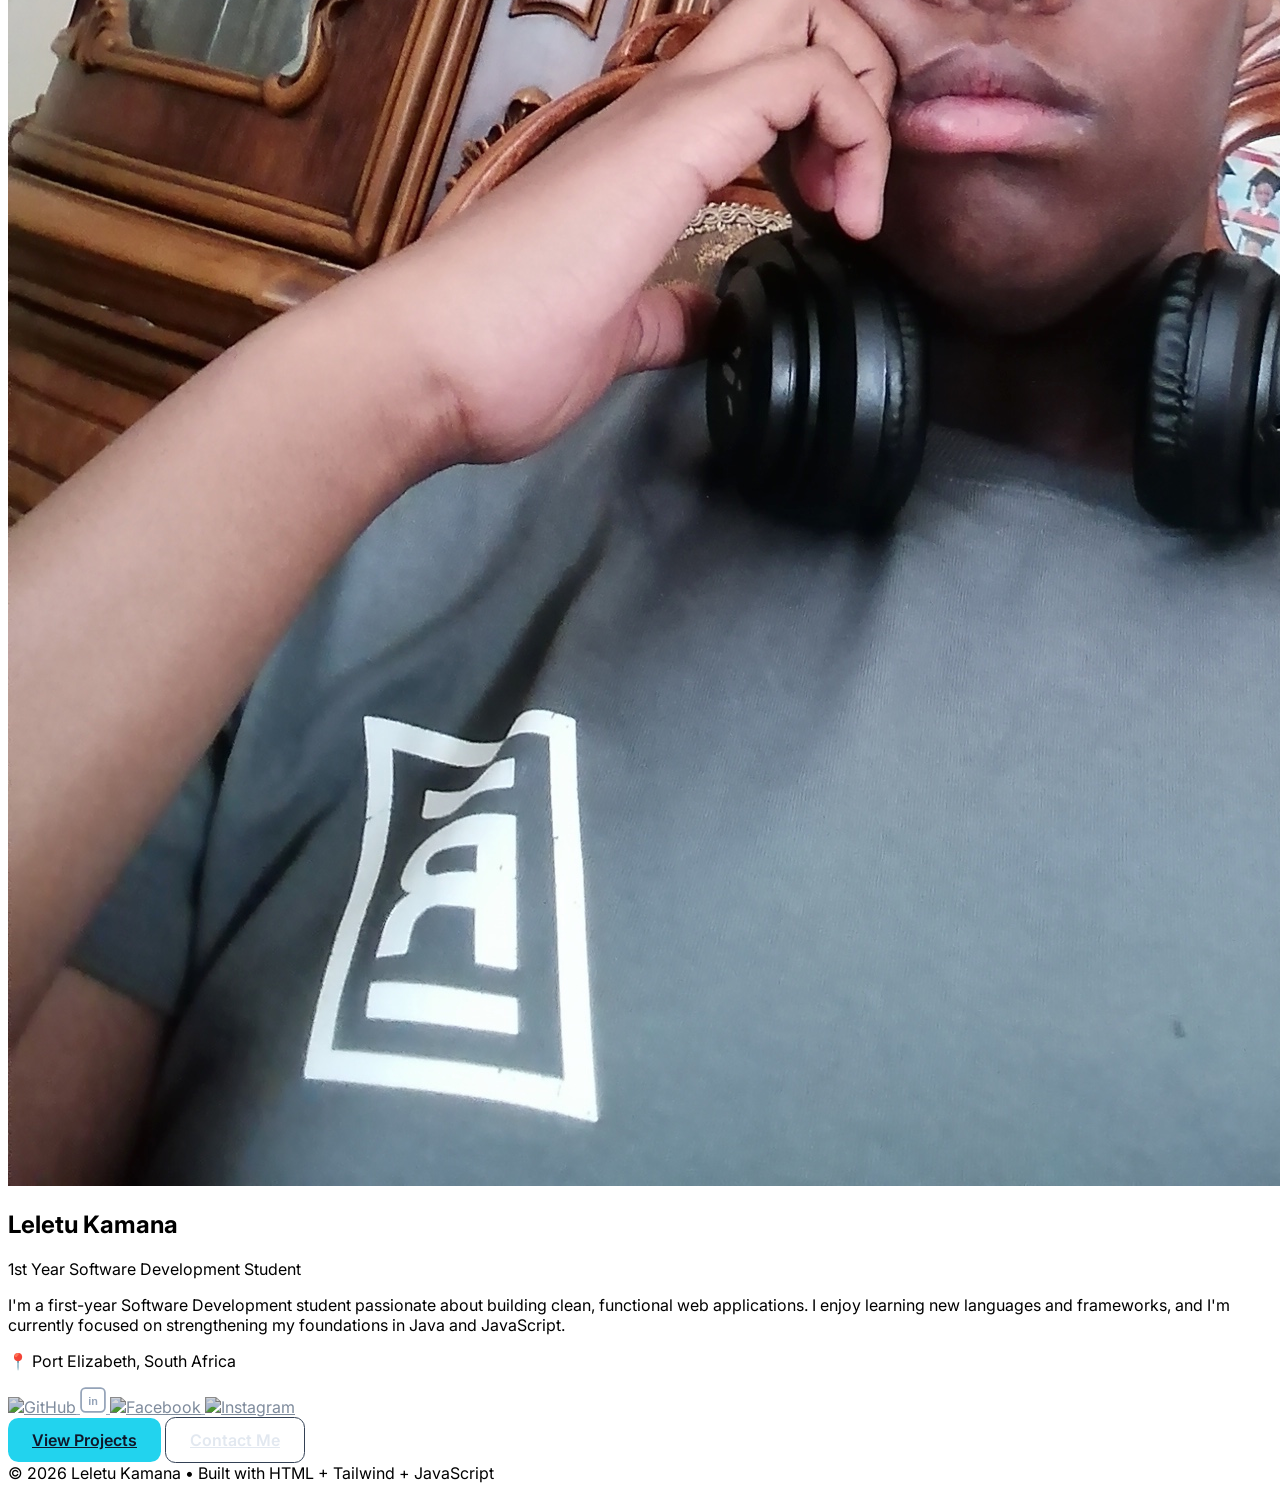
==== commit ad1e2099: "Update restructured repo" ====
--- a/index.html
+++ b/index.html
@@ -84,13 +84,13 @@
             <a href="index.html" class="nav-desk-item ${window.location.pathname.endsWith('index.html') || window.location.pathname === '/' ? 'active' : ''}">
               <span>Home</span>
             </a>
-            <a href="about/about.html" class="nav-desk-item ${window.location.pathname.endsWith('about.html') ? 'active' : ''}">
+            <a href="about.html" class="nav-desk-item ${window.location.pathname.endsWith('about.html') ? 'active' : ''}">
               <span>About &amp; Skills</span>
             </a>
-            <a href="projects/projects.html" class="nav-desk-item ${window.location.pathname.endsWith('projects.html') ? 'active' : ''}">
+            <a href="projects.html" class="nav-desk-item ${window.location.pathname.endsWith('projects.html') ? 'active' : ''}">
               <span>Projects</span>
             </a>
-            <a href="contact/contact.html" class="nav-desk-item ${window.location.pathname.endsWith('contact.html') ? 'active' : ''}">
+            <a href="contact.html" class="nav-desk-item ${window.location.pathname.endsWith('contact.html') ? 'active' : ''}">
               <span>Contact</span>
             </a>
           </div>
@@ -121,13 +121,13 @@
             <a href="index.html" class="nav-dock-item !flex !flex-row !items-center !justify-center !p-2 ${window.location.pathname.endsWith('index.html') || window.location.pathname === '/' ? 'active' : ''}">
               <span class="!mt-0">Home</span>
             </a>
-            <a href="about/about.html" class="nav-dock-item !flex !flex-row !items-center !justify-center !p-2 ${window.location.pathname.endsWith('about.html') ? 'active' : ''}">
+            <a href="about.html" class="nav-dock-item !flex !flex-row !items-center !justify-center !p-2 ${window.location.pathname.endsWith('about.html') ? 'active' : ''}">
               <span class="!mt-0">About</span>
             </a>
-            <a href="projects/projects.html" class="nav-dock-item !flex !flex-row !items-center !justify-center !p-2 ${window.location.pathname.endsWith('projects.html') ? 'active' : ''}">
+            <a href="projects.html" class="nav-dock-item !flex !flex-row !items-center !justify-center !p-2 ${window.location.pathname.endsWith('projects.html') ? 'active' : ''}">
               <span class="!mt-0">Projects</span>
             </a>
-            <a href="contact/contact.html" class="nav-dock-item !flex !flex-row !items-center !justify-center !p-2 ${window.location.pathname.endsWith('contact.html') ? 'active' : ''}">
+            <a href="contact.html" class="nav-dock-item !flex !flex-row !items-center !justify-center !p-2 ${window.location.pathname.endsWith('contact.html') ? 'active' : ''}">
               <span class="!mt-0">Contact</span>
             </a>
           </div>
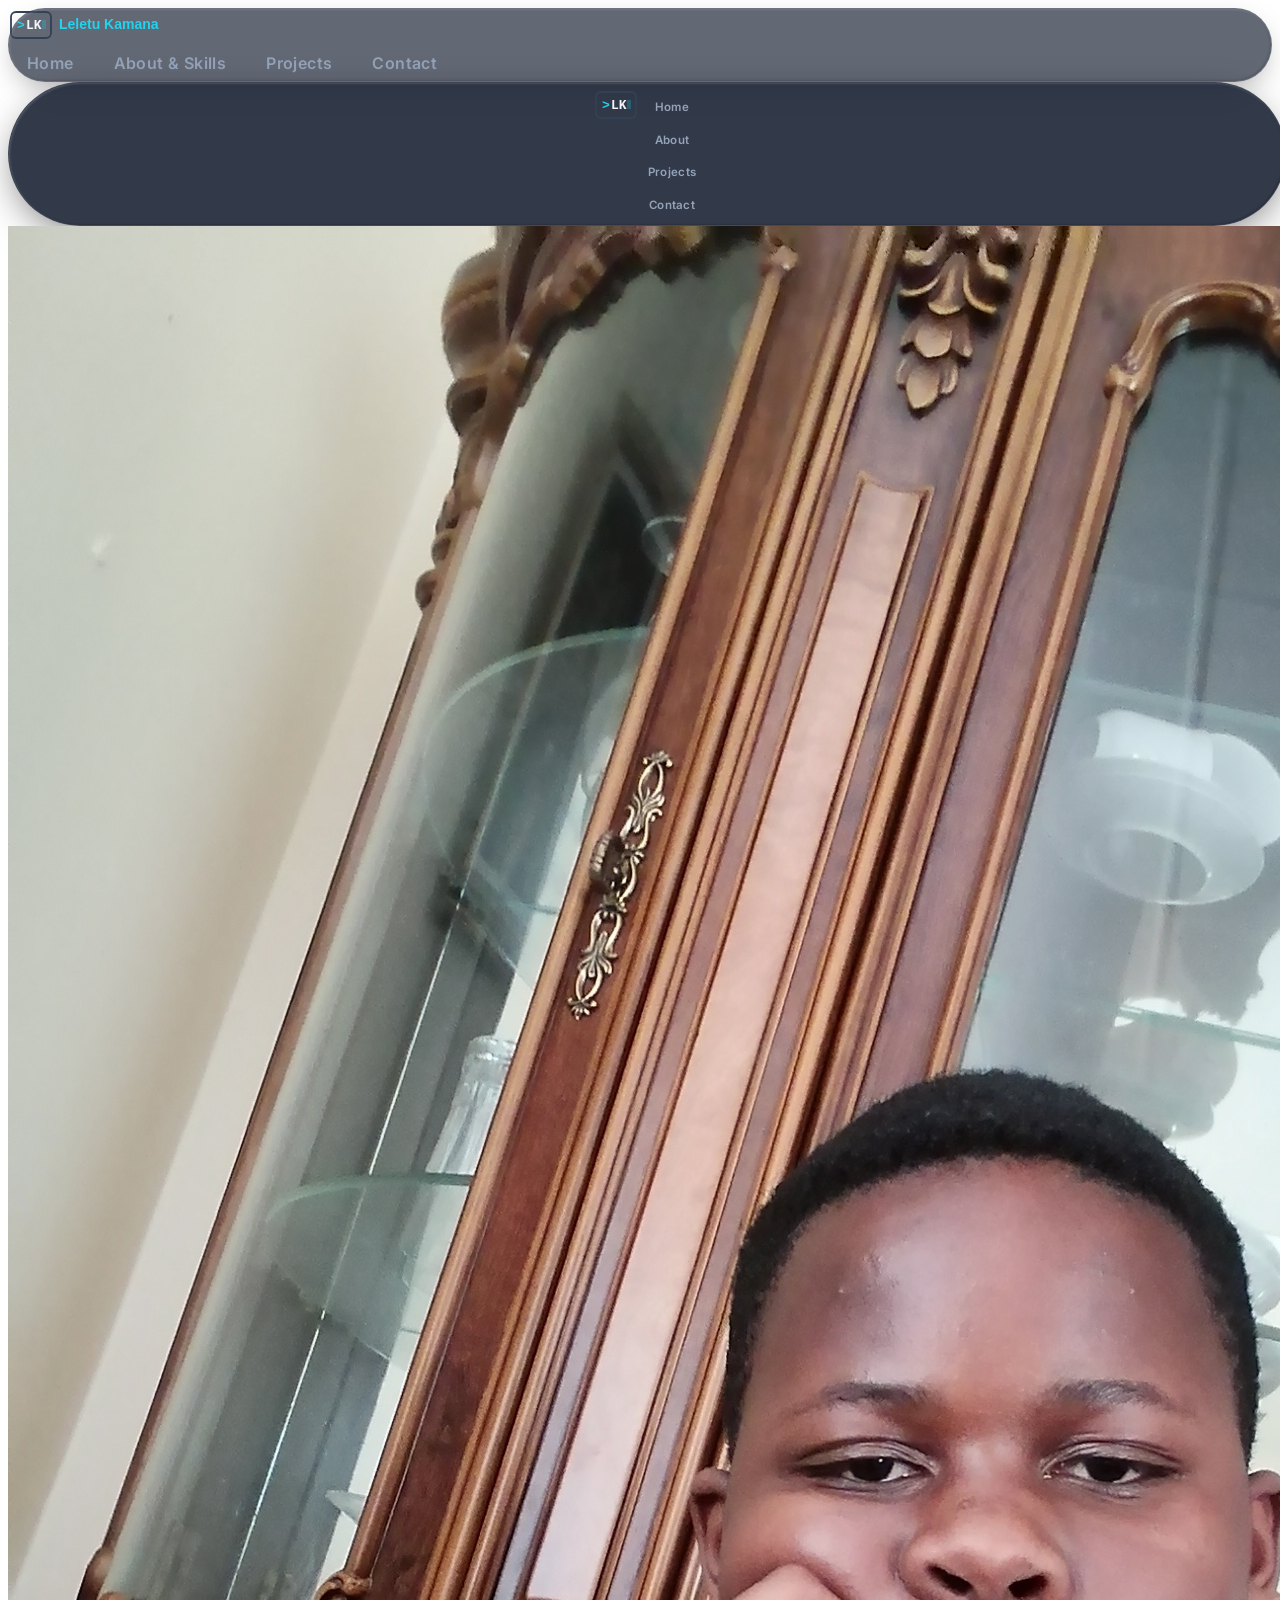
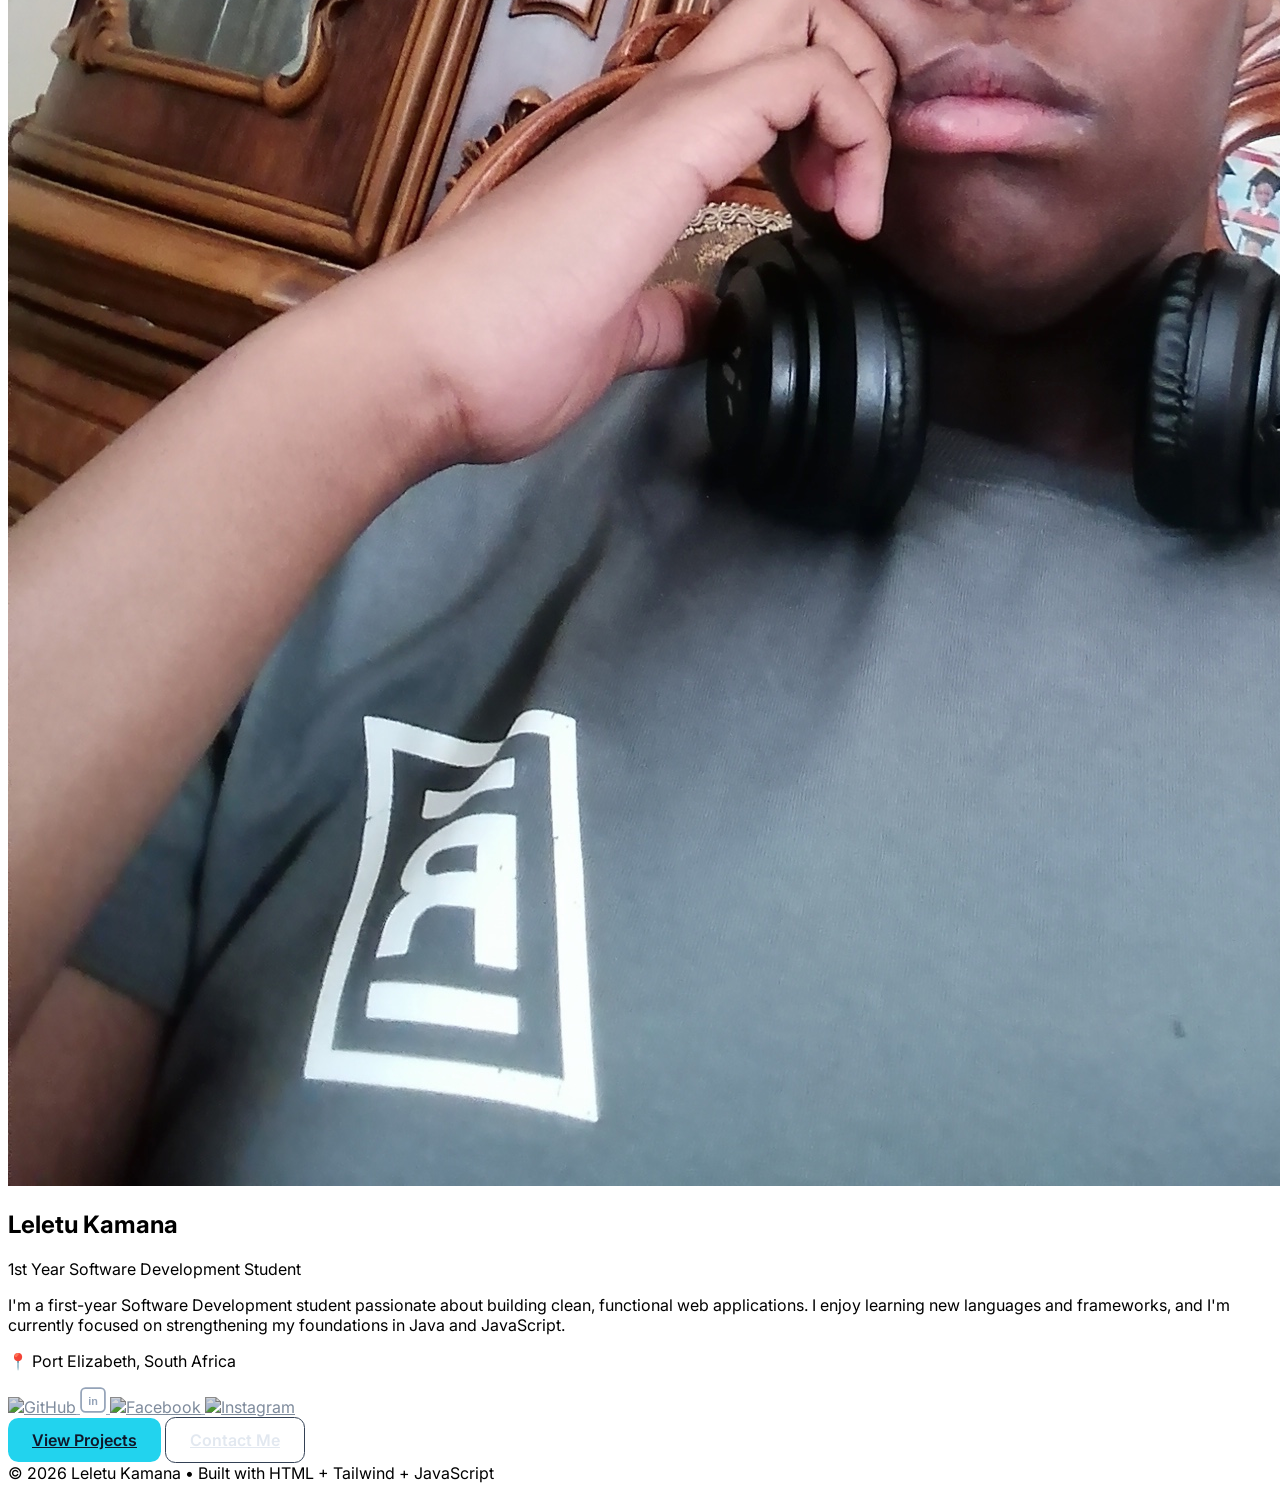
==== commit 8d5a5c6b: "Update index.html" ====
--- a/index.html
+++ b/index.html
@@ -55,6 +55,14 @@
   <link rel="icon" href="favicon.png" type="image/png" sizes="32x32">
   <link rel="apple-touch-icon" href="favicon.png">
   
+  <script>
+    (function(c,l,a,r,i,t,y){
+        c[a]=c[a]||function(){(c[a].q=c[a].q||[]).push(arguments)};
+        t=l.createElement(r);t.async=1;t.src="https://www.clarity.ms/tag/"+i+"?ref=bwt";
+        y=l.getElementsByTagName(r)[0];y.parentNode.insertBefore(t,y);
+    })(window, document, "clarity", "script", "xe2icrr4fv");
+  </script>
+
 </head>
 
 <body class="bg-slate-950 text-slate-100">
